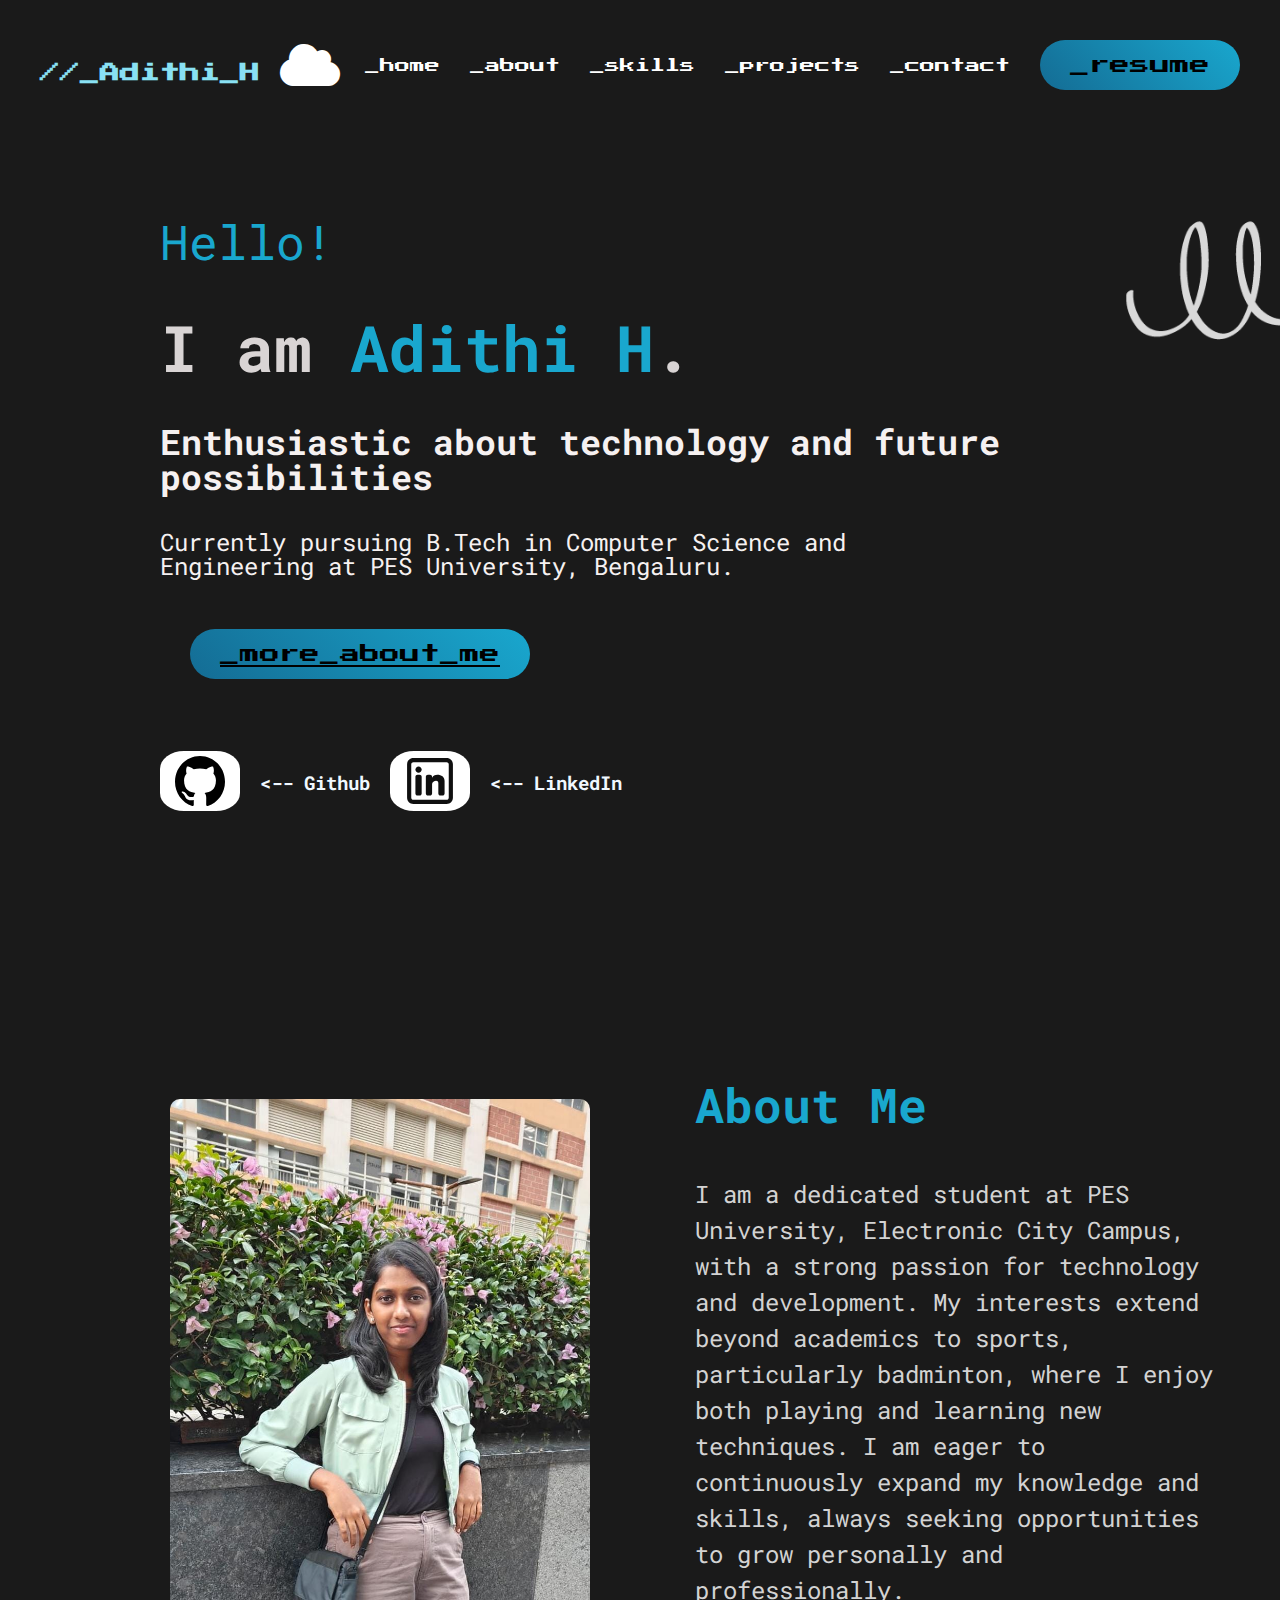
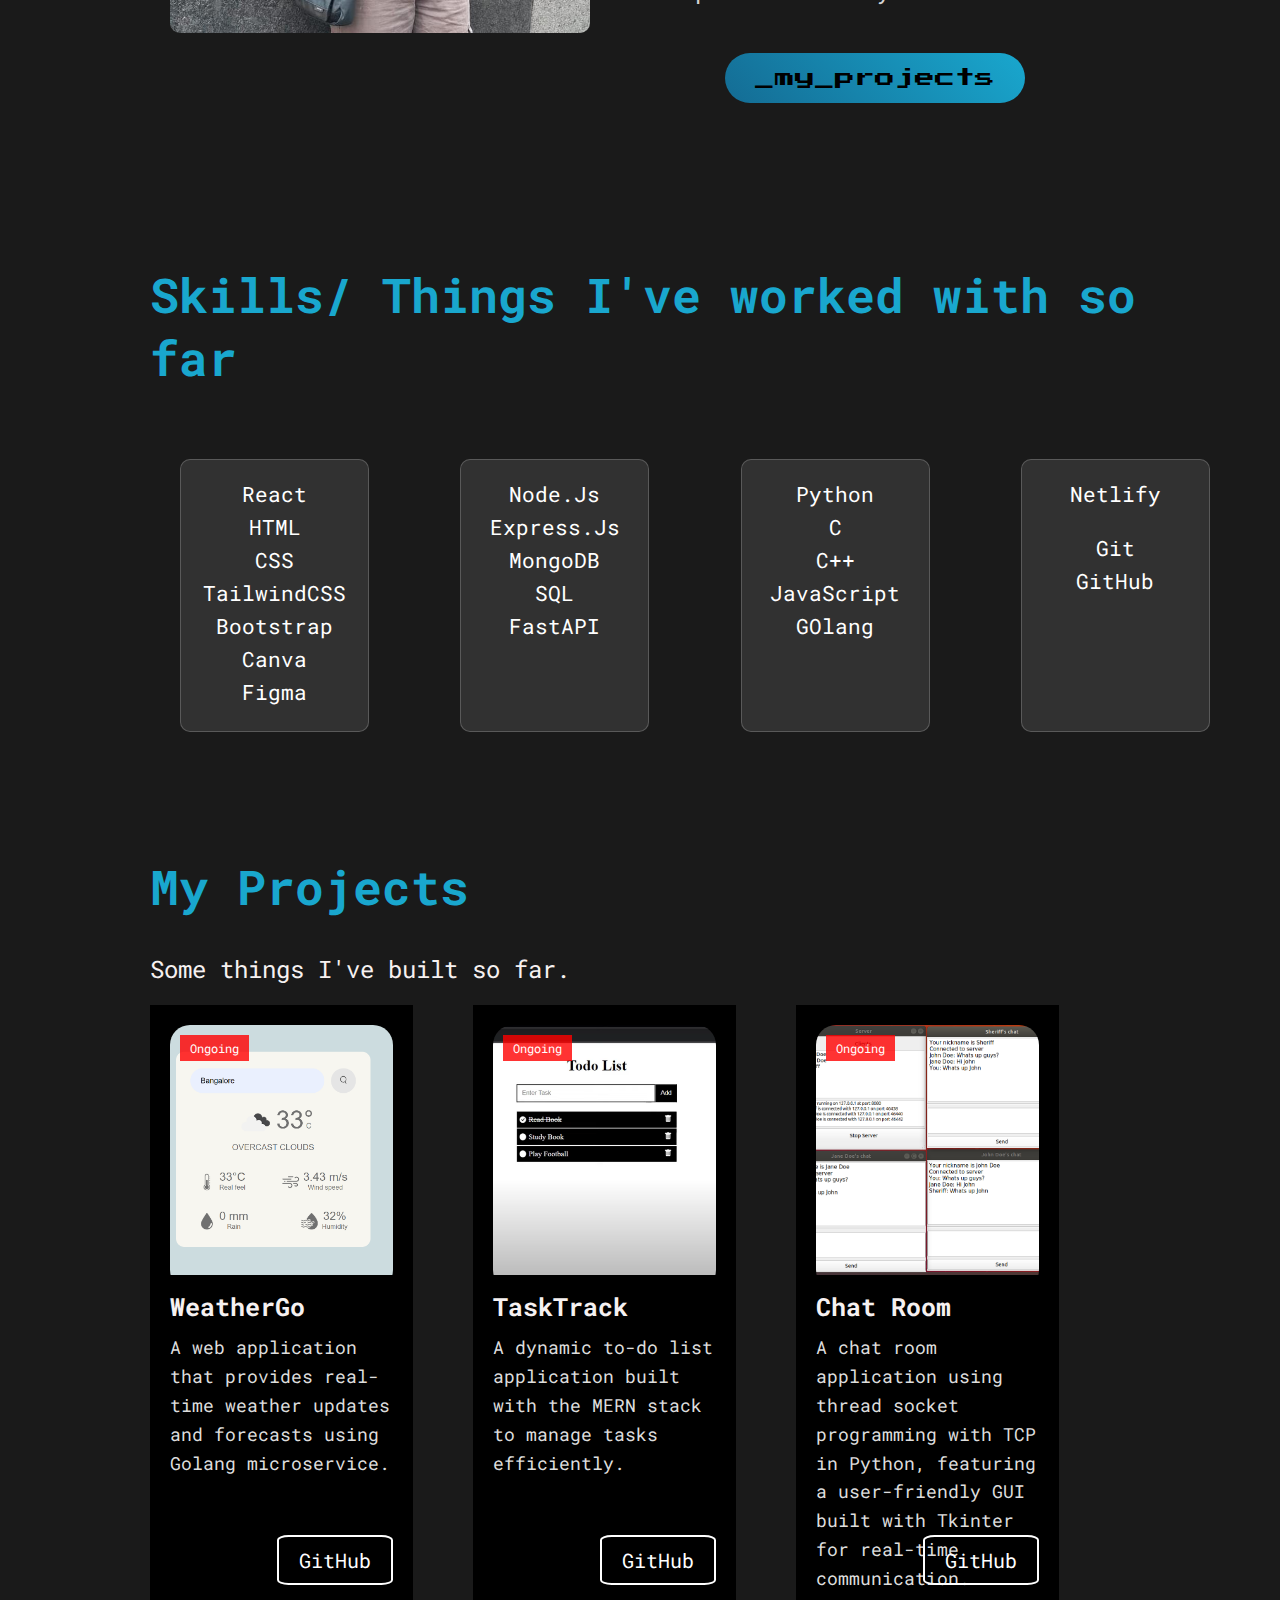
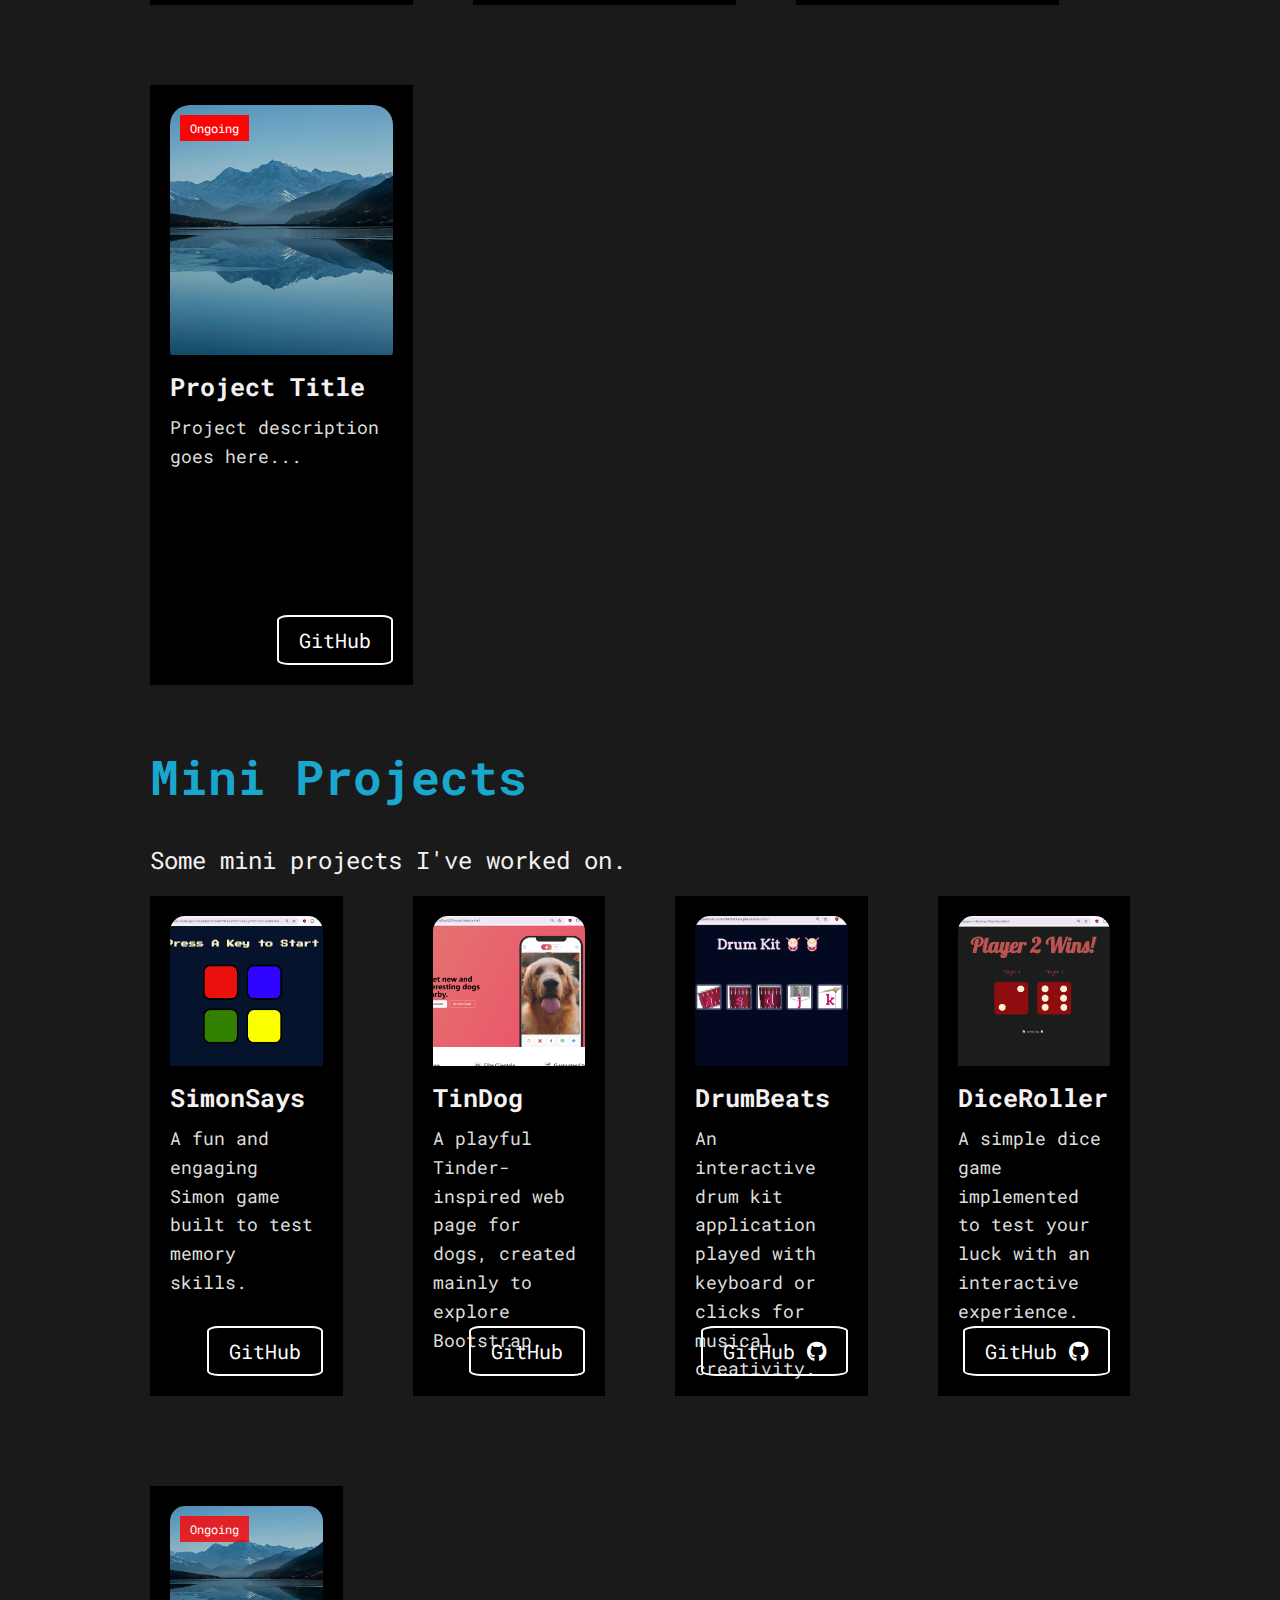
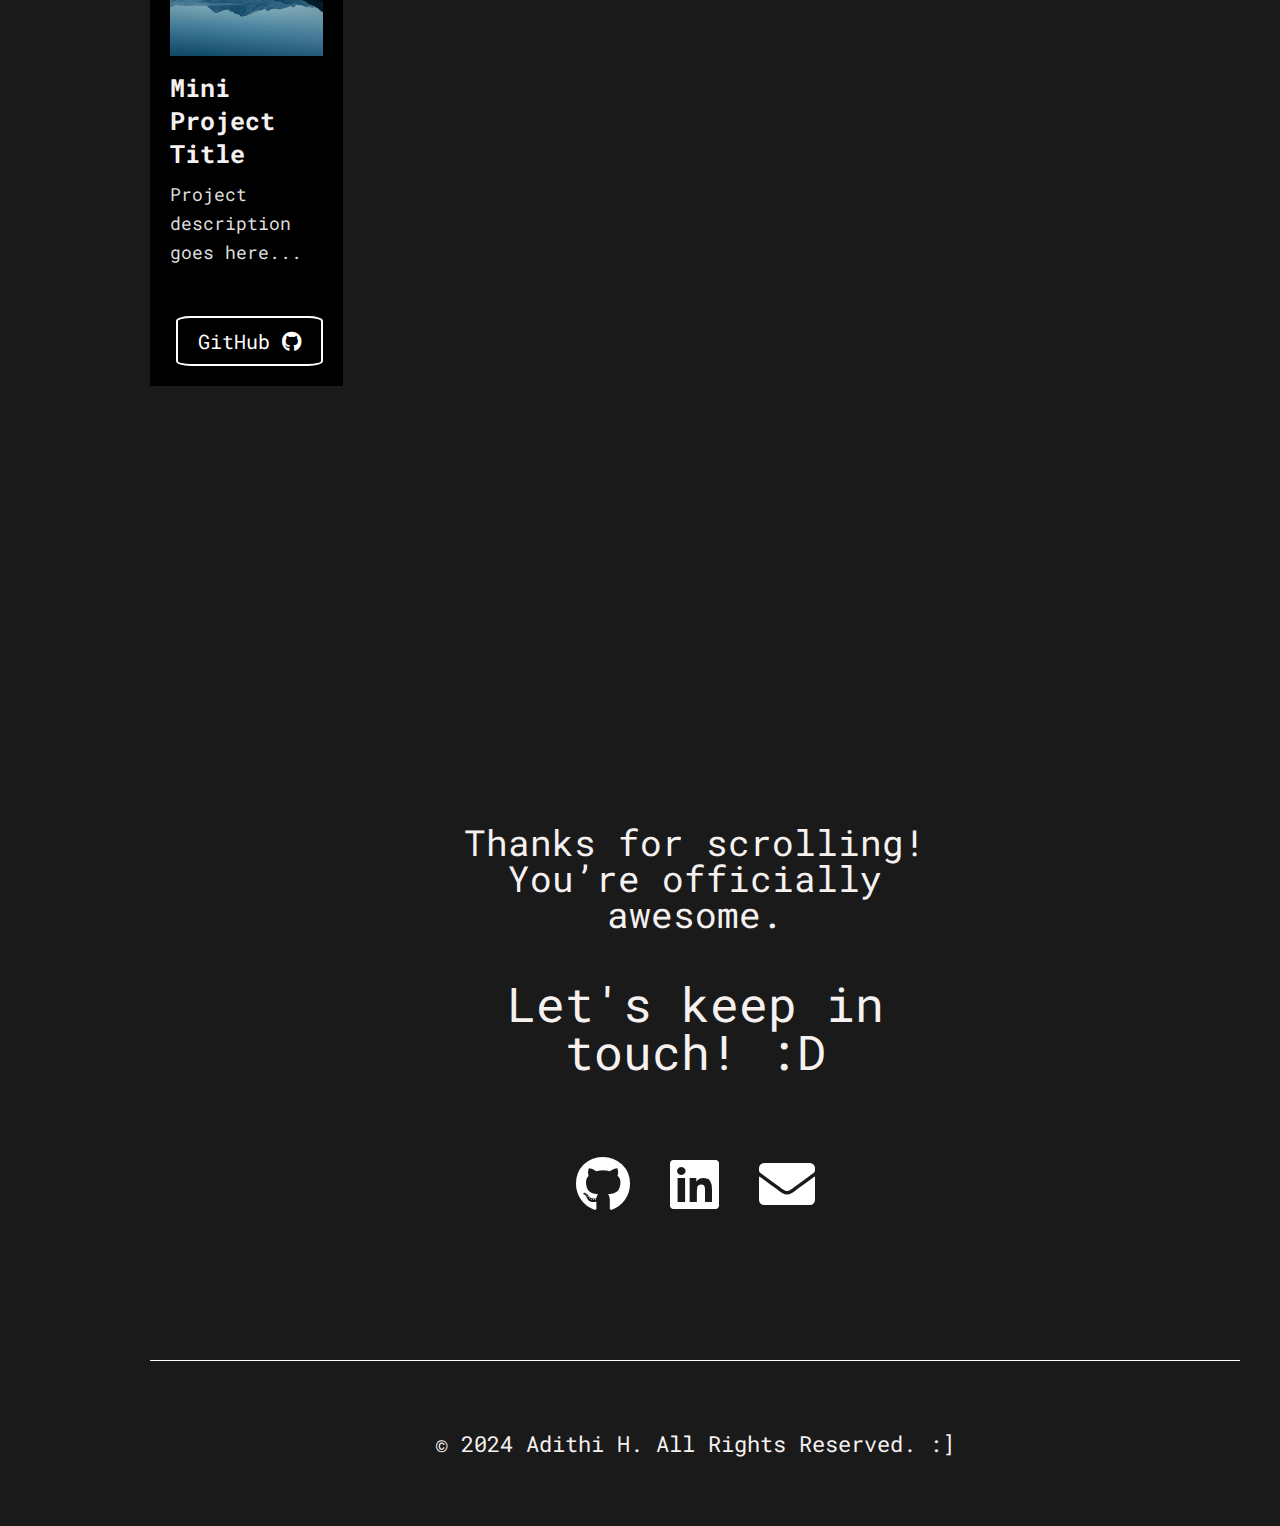
==== index.html @ 250d8e75 "photos and links updated" ====
<!DOCTYPE html>
<html lang="en">

<head>
    <meta charset="UTF-8">
    <meta name="viewport" content="width=device-width, initial-scale=1.0">
    <title>Adithi H</title>
    <link rel="preconnect" href="https://fonts.googleapis.com">
    <link rel="preconnect" href="https://fonts.gstatic.com" crossorigin>
    <link href="https://fonts.googleapis.com/css2?family=Roboto+Mono&display=swap" rel="stylesheet">
    <link rel="stylesheet" href="styles.css">
    <link rel="stylesheet" href="https://cdnjs.cloudflare.com/ajax/libs/font-awesome/4.7.0/css/font-awesome.min.css">
    <link rel="preconnect" href="https://fonts.googleapis.com">
    <link rel="preconnect" href="https://fonts.gstatic.com" crossorigin>
    <link href="https://fonts.googleapis.com/css2?family=Press+Start+2P&display=swap" rel="stylesheet">
</head>

<body>


    <header>
        <nav class="navbar">
            <div class="logo">//_Adithi_H <i class="fa fa-cloud" style="font-size:48px;color:rgb(255, 255, 255)"></i>
            </div>

            <ul>
                <li><a href="#home">_home</a></li>
                <li><a href="#about">_about</a></li>
                <li><a href="#skills">_skills</a></li>
                <li><a href="#projects">_projects</a></li>
                <li><a href="#contact">_contact</a></li>
            </ul>
            <button class="button">_resume</button>
        </nav>
    </header>
    <main>

        <section id="home">
            <span class="salutation">Hello!</span>
            <h1>I am <span class="name-highlight">Adithi H</span>.</h1>
            <p class="declaration">Enthusiastic about technology and future <br> possibilities</p>
            <p> Currently pursuing B.Tech in Computer Science and <br> Engineering at PES University, Bengaluru.</p>
            <br>
            <br>

            <div>
                <a href="#about" class="button"> _more_about_me</a>
            </div>
            <br>
            <br>
            <br>

            <div class="socials">
                <a href="https://github.com/a-cozzzy" target="_blank" class="social github">
                    <img src="img/github.svg" alt="GitHub Icon">
                </a>
                <h3><-- Github </h3>
                        <a href="https://www.linkedin.com/in/adithi-h-03841a30a/" target="_blank" class="social linkedin">
                            <img src="img/linkedin.svg" alt="LinkedIn Icon">
                        </a>
                        <h3><-- LinkedIn</h3>
            </div>
        </section>

        <section id="about">
            <div class="about">
                <div class="about-image">
                    <img src="/img/pf.jpg" alt="Your Image">
                </div>
                <div class="about-text">
                    <h2 class="salutation">About Me</h2>
                    <p>
                        I am a dedicated student at PES University, Electronic City Campus, with a strong passion for
                        technology and development. My interests extend beyond academics to sports, particularly
                        badminton, where I enjoy both playing and learning new techniques. I am eager to continuously
                        expand my knowledge and skills, always seeking opportunities to grow personally and
                        professionally.


                    </p>
                    <br>
                    <a href="#projects"><button class="button" src="#projects">_my_projects</button></a>
                </div>
            </div>
        </section>

        <section id="skills" class="skills">
            <h2 class="salutation">Skills/ Things I've worked with so far</h2>
            <div class="skill-section">
                <div class="skill-card">
                    <h3>Frontend & Design</h3>
                    <ul>
                        <li>React</li>
                        <li>HTML</li>
                        <li>CSS</li>
                        <li>TailwindCSS</li>
                        <li>Bootstrap</li>
                        <!-- <li>Adobe XD</li> -->
                        <li>Canva</li>
                        <li>Figma</li>
                    </ul>
                </div>
                <div class="skill-card">
                    <h3>Backend & Databases</h3>
                    <ul>
                        <li>Node.Js</li>
                        <li>Express.Js</li>
                        <li>MongoDB</li>
                        <!-- <li>Django</li> -->
                        <li>SQL</li>
                        <!-- <li>Google Firebase</li> -->
                        <li>FastAPI</li>
                        <!-- <li>AWS Services</li> -->
                    </ul>
                </div>
                <div class="skill-card">
                    <h3>Languages</h3>
                    <ul>
                        <li>Python</li>
                        <li>C</li>
                        <li>C++</li>
                        <li>JavaScript</li>
                        <li>GOlang</li>

                        <!-- <li>Dart</li> -->
                    </ul>
                </div>
                <div class="skill-card">
                    <h3>Deployment & Version Control</h3>
                    <ul>
                        <!-- <li>Docker</li>
                        <li>Heroku</li> -->
                        <li>Netlify</li>
                        <br>
                        <li>Git</li>
                        <li>GitHub</li>
                    </ul>
                </div>
            </div>
        </section>



        <br>
        <br>
        <br>





        <section id="projects">
            <div class="projects"></div>
            <h2 class="salutation">My Projects</h2>
            <p>Some things I've built so far.</p>
            <div class="projects-container">
                <!-- Repeat this block for each project -->

                <div class="project-card ongoing">
                    <div class="project-content">
                        <div class="project-image">
                            <img src="/img/goweather.png" alt="Project Image">
                        </div>
                        <div class="project-details">
                            <h3>WeatherGo</h3>
                            <p>A web application that provides real-time weather updates and forecasts using Golang
                                microservice.</p>
                            <a href="https://github.com/a-cozzzy/Weather-GO-microservice" target="_blank"
                                class="button1">GitHub</a>
                        </div>
                    </div>
                </div>


                <div class="project-card ongoing">
                    <div class="project-content">
                        <div class="project-image">
                            <img src="/img/todo.png" alt="Project Image">
                        </div>
                        <div class="project-details">
                            <h3>TaskTrack</h3>
                            <p>A dynamic to-do list application built with the MERN stack to manage tasks efficiently.
                            </p>
                            <a href="https://github.com/a-cozzzy/to-do-list-mern" target="_blank"
                                class="button1">GitHub</a>
                        </div>
                    </div>
                </div>

                <div class="project-card ongoing">
                    <div class="project-content">
                        <div class="project-image">
                            <img src="/img/socket_prog.png" alt="Project Image">
                        </div>
                        <div class="project-details">
                            <h3>Chat Room</h3>
                            <p>A chat room application using thread socket programming with TCP in Python, featuring a
                                user-friendly GUI built with Tkinter for real-time communication.
                            </p>
                            <a href="https://github.com/a-cozzzy/RealTimeChatApplication-Python_SocketProgramming" target="_blank"
                                class="button1">GitHub</a>
                        </div>
                    </div>
                </div>


                <div class="project-card ongoing">
                    <div class="project-content">
                        <div class="project-image">
                            <img src="/img/sample.jpg" alt="Project Image">
                            <div class="project-status">Ongoing</div>
                            <!-- This should only be added if the project is ongoing -->
                        </div>
                        <div class="project-details">
                            <h3>Project Title</h3>
                            <p>Project description goes here...</p>
                            <a href="https://github.com/yourusername/yourproject" target="_blank"
                                class="button1">GitHub</a>
                        </div>
                    </div>

                </div>
            </div>
        </section>

        <!--mini projects-->

        <section id="mini-projects">
            <h2 class="salutation">Mini Projects</h2>
            <p>Some mini projects I've worked on.</p>
            <div class="mini-projects-container">
                
                
                <div class="mini-project-card">
                    <div class="project-content">
                        <div class="project-image">
                            <img src="/img/simon.png" alt="Project Image">
                        </div>
                        <div class="project-details">
                            <h3>SimonSays</h3>
                            <p>A fun and engaging Simon game built to test memory skills.</p>
                            <a href="https://github.com/a-cozzzy/web-dev-mini-projects/tree/main/Simon%20Game" target="_blank"
                                class="button1">GitHub</a>
                        </div>
                    </div>
                </div>


                <div class="mini-project-card">
                    <div class="project-content">
                        <div class="project-image">
                            <img src="/img/tindogy.png" alt="Project Image">
                        </div>
                        <div class="project-details">
                            <h3>TinDog</h3>
                            <p>A playful Tinder-inspired web page for dogs, created mainly to explore Bootstrap.</p>
                            <a href="https://github.com/a-cozzzy/web-dev-mini-projects/tree/main/TinDog" target="_blank"
                                class="button1">GitHub</a>
                        </div>
                    </div>
                </div>

                
                <div class="mini-project-card">
                    <div class="project-content">
                        <div class="project-image">
                            <img src="/img/drumkit.png" alt="Project Image">
                        </div>
                        <div class="project-details">
                            <h3>DrumBeats</h3>
                            <p>An interactive drum kit application played with keyboard or clicks for musical creativity.</p>
                            <a href="https://github.com/a-cozzzy/web-dev-mini-projects/tree/main/Drum%20Kit" target="_blank"
                                class="button1">GitHub <i class="fab fa-github"></i></a>
                        </div>
                    </div>
                </div>


                <div class="mini-project-card">
                    <div class="project-content">
                        <div class="project-image">
                            <img src="/img/dice.png" alt="Project Image">
                        </div>
                        <div class="project-details">
                            <h3>DiceRoller</h3>
                            <p>A simple dice game implemented to test your luck with an interactive experience.</p>
                            <a href="https://github.com/a-cozzzy/web-dev-mini-projects/tree/main/Dicee%20Challenge" target="_blank"
                                class="button1">GitHub <i class="fab fa-github"></i></a>
                        </div>
                    </div>
                </div>


                <div class="mini-project-card">
                    <div class="project-content">
                        <div class="project-image">
                            <img src="/img/sample.jpg" alt="Project Image">
                            <div class="project-status">Ongoing</div>
                            <!-- This should only be added if the project is ongoing -->
                        </div>
                        <div class="project-details">
                            <h3>Mini Project Title</h3>
                            <p>Project description goes here...</p>
                            <a href="https://github.com/yourusername/yourminiproject" target="_blank"
                                class="button1">GitHub <i class="fab fa-github"></i></a>
                        </div>
                    </div>
                </div>
                


            </div>
        </section>

        <br>
        <br>

        <footer id="contact" class="contact">
            <div class="footer-message">
                <p>Thanks for scrolling! You’re officially awesome.</p>
                <p class="abc">Let's keep in touch! :D </p>
            </div>
            <div class="footer-icons">
                <a href="https://github.com/a-cozzzy" target="_blank">
                    <i class="fab fa-github"></i> <!-- GitHub Icon -->
                </a>
                <a href="https://www.linkedin.com/in/adithi-h-03841a30a/" target="_blank">
                    <i class="fab fa-linkedin"></i> <!-- LinkedIn Icon -->
                </a>
                <a href="mailto:adithih03@gmail.com">
                    <i class="fas fa-envelope"></i> <!-- Email Icon -->
                </a>
            </div>
        </footer>
        <div class="copyright-section">
            <p>&copy; 2024 Adithi H. All Rights Reserved. :]</p>
        </div>

        <!-- Add Font Awesome for icons -->
        <link rel="stylesheet" href="https://cdnjs.cloudflare.com/ajax/libs/font-awesome/5.15.4/css/all.min.css">





    </main>




    <script type="text/javascript" src="scripts.js"></script>
</body>

</html>
---- styles.css ----
/* General Styles */
body {
    /* font-family: "Press Start 2P", system-ui;
    font-weight: 200;
    font-style: normal; */
    background-color: #1a1a1a; /* Black background */
    color: #fff; /* White text color for contrast */
    margin: 0;
}

html, body {
    scroll-behavior: smooth;
}

h1, h2 {
    color: #d9d4d4;
}

.navbar {
    font-family: "Press Start 2P", system-ui;
    
    font-weight: 0;
    font-style: normal;
    display: flex;
    justify-content: space-between;
    align-items: center;
    background-color: background-color: #4686a0;;
    padding: 40px;
}

.logo {
    color: rgb(137, 225, 243);
    font-size: 20px;
    font-weight: bold;
}

.navbar ul {
    list-style: none;
    margin: 0;
    padding: 0;
    display: flex;
    gap: 30px;
    justify-content: flex-end;
    flex-grow: 1;
}

.navbar ul li {
    display: inline;
}

.navbar ul li a {
    color: white;
    text-decoration: none;
    font-size: 15px;
}

.button {
    font-family: "Press Start 2P", system-ui;
    font-weight: 200;
    font-style: normal;
    background: linear-gradient(45deg, #146C94, #19A7CE);
    color: black;
    border: none;
    padding: 15px 30px;
    font-size: 20px;
    cursor: pointer;
    border-radius: 30px;
    transition: all 0.3s ease;
    margin-left: 30px;
}

.button:hover {
    background: transparent;
    color: white;
    border: 2px solid white;
}

main {
    font-family: "Roboto Mono", monospace;
  font-optical-sizing: auto;
  font-weight: 400;
  font-style: normal;
    background-color: #1a1a1a;
    display: flex;
    justify-content: left;
    align-items: left;
    flex-direction: column;
    padding: 40px;
    padding-top: 80px;
    padding-left: 150px;
    background-image: url('/img/arrow1.png');
    background-repeat: no-repeat;
    background-size:45cm; /* Adjusts the size of the image to cover the entire section */
    background-position: top; /* Centers the image */
     height: 20vh; /* Sets the height of the section to the full viewport height */

}
#header {
    padding: 9em 0 9em 0 ;
    background-color: #4686a0;
    color: rgba(255, 255, 255, 0.75);
    background-attachment: fixed,							fixed,							fixed;
    background-image: url("images/overlay2.png"), url("images/overlay3.svg"), linear-gradient(45deg, #515151 5%, #5698aa 30%, #055972);
    background-position: top left,						center center,					center center;
    background-size: auto,							cover,							cover;
    overflow: hidden;
    position: relative;
    text-align: center;
}

    #header a {
        border-bottom-color: rgba(255, 255, 255, 0.5);
    }

        #header a:hover {
            color: #ffffff;
        }

    #header h1, #header h2, #header h3, #header h4, #header h5, #header h6, #header strong, #header b {
        color: #ffffff;
    }

    #header header p {
        color: #ffffff;
    }

    #header header.major:after {
        background: #ffffff;
    }

    #header input[type="submit"],
    #header input[type="reset"],
    #header input[type="button"],
    #header button,
    #header .button {
        box-shadow: inset 0 0 0 1px #ffffff;
        color: #ffffff !important;
    }

        #header input[type="submit"]:hover,
        #header input[type="reset"]:hover,
        #header input[type="button"]:hover,
        #header button:hover,
        #header .button:hover {
            background-color: rgba(255, 255, 255, 0.125);
        }

        #header input[type="submit"]:active,
        #header input[type="reset"]:active,
        #header input[type="button"]:active,
        #header button:active,
        #header .button:active {
            background-color: rgba(255, 255, 255, 0.25);
        }

        #header input[type="submit"].primary,
        #header input[type="reset"].primary,
        #header input[type="button"].primary,
        #header button.primary,
        #header .button.primary {
            background-color: #ffffff;
            box-shadow: inset 0 0 0 1px #ffffff !important;
            color: #4686a0 !important;
        }

            #header input[type="submit"].primary:hover,
            #header input[type="reset"].primary:hover,
            #header input[type="button"].primary:hover,
            #header button.primary:hover,
            #header .button.primary:hover {
                background-color: rgba(255, 255, 255, 0.125) !important;
                color: #ffffff !important;
            }

            #header input[type="submit"].primary:active,
            #header input[type="reset"].primary:active,
            #header input[type="button"].primary:active,
            #header button.primary:active,
            #header .button.primary:active {
                background-color: rgba(255, 255, 255, 0.25) !important;
            }

    #header ul.major-icons li .icon {
        border-color: #ffffff;
    }

    #header .icon.major {
        color: #ffffff;
    }

    #header h1 {
        margin: 0;
    }

    #header p {
        margin: 1em 0 0 0;
    }

    #header .actions {
        -moz-justify-content: center;
        -webkit-justify-content: center;
        -ms-justify-content: center;
        justify-content: center;
        margin-top: 2.5em;
        margin-left: 0;
        position: relative;
    }

        #header .actions li:first-child {
            padding-left: 0;
        }

        #header .actions:after {
            background: #ffffff;
            content: '';
            height: 100vh;
            left: 50%;
            position: absolute;
            top: 100%;
            width: 1px;
        }

    #header .inner {
        -moz-transition: -moz-transform 1.5s ease, opacity 2s ease;
        -webkit-transition: -webkit-transform 1.5s ease, opacity 2s ease;
        -ms-transition: -ms-transform 1.5s ease, opacity 2s ease;
        transition: transform 1.5s ease, opacity 2s ease;
        -moz-transition-delay: 0.25s;
        -webkit-transition-delay: 0.25s;
        -ms-transition-delay: 0.25s;
        transition-delay: 0.25s;
        -moz-transform: scale(1);
        -webkit-transform: scale(1);
        -ms-transform: scale(1);
        transform: scale(1);
        opacity: 1;
        position: relative;
        z-index: 1;
    }

        #header .inner .actions {
            -moz-transition: -moz-transform 1.25s ease;
            -webkit-transition: -webkit-transform 1.25s ease;
            -ms-transition: -ms-transform 1.25s ease;
            transition: transform 1.25s ease;
            -moz-transition-delay: 1s;
            -webkit-transition-delay: 1s;
            -ms-transition-delay: 1s;
            transition-delay: 1s;
            -moz-transform: translateY(0);
            -webkit-transform: translateY(0);
            -ms-transform: translateY(0);
            transform: translateY(0);
            opacity: 1;
        }

    #header:after {
        -moz-transition: opacity 1s ease;
        -webkit-transition: opacity 1s ease;
        -ms-transition: opacity 1s ease;
        transition: opacity 1s ease;
        background-image: linear-gradient(45deg, #4fa49a, #4361c2);
        content: '';
        height: 100%;
        left: 0;
        opacity: 0;
        position: absolute;
        top: 0;
        width: 100%;
    }


#home {
    max-width: 1000px;
    text-align: left;
    padding-left: 10px;
    padding-bottom: 150px;
   
}

.salutation {
    font-size: 3em;
    color: #19A7CE;
}

h1 {
    font-size: 4em;
    margin: 0.5em 0;
}

.name-highlight {
    color: #19A7CE;
}

.declaration {
    font-size: 2.2em;
    font-weight: bold;
    color: #F6F1F1;
}

p {
    font-size: 1.5em;
    line-height: 1;
    color: #F6F1F1;
}



.socials {
    display: flex;
    gap: 20px;
    margin-top: 20px;
}

.social {
    display: block;
    width: 80px;
    height: 60px;
    border-radius: 30%;
    background-color: #ffffff;
    display: flex;
    align-items: center;
    justify-content: center;
    transition: all 0.3s ease;
}

.social img {
    width: 50px;
    height: 50px;
}

.social:hover {
    background-color: #555;
}

h3 {
    color: aliceblue;
}

/* About Section Styles */
.about {
    display: flex;
    justify-content: space-between;
    align-items: center;
    margin-top: 50px;
    padding: 20px;
    padding-bottom: 120px;
}

.about-image {
    max-width: 40%;
    margin-right: 20px;
}

.about-image img {
    width: 100%;
    border-radius: 10px;
}

.about-text {
    max-width: 50%;
    
}



.about-text p {
    
    font-size: 1.5em;
    line-height: 1.5;
    color: #D3D3D3;
}



/* Skills section */
#skills {
    font-family: "Roboto Mono", monospace;
  font-optical-sizing: auto;
  font-weight: 400;
  font-style: normal;
}

.skill-section {
    display: flex;
    flex-wrap: nowrap; /* Ensure items don't wrap to the next line */
    justify-content: space-between; /* Distribute space between cards */
    margin-top: 50px;
    padding: 20px;
}

.skill-card {
    background-color: rgba(255, 255, 255, 0.1); /* Transparent background */
    border: 1px solid rgba(255, 255, 255, 0.2); /* Slightly visible border */
    border-radius: 10px;
    padding: 20px;
    flex: 1 1 18%; /* Flex-grow, flex-shrink, and base width */
    max-width: 18%; /* Ensures a maximum width for each card */
    box-sizing: border-box; /* Include padding and border in the element's total width and height */
    margin: 0 10px; /* Ensure margin between cards for proper spacing */
    position: relative; /* Needed for absolute positioning of h3 */
    transition: all 0.3s ease; /* Smooth transition */
    overflow: hidden;
}

.skill-card:hover {
    background-color: rgba(255, 255, 255, 0.2); /* Slightly darker on hover */
}

.skill-card h3 {
    color: #5ba8f5; /* Highlight color for skill name */
    position: absolute;
    top: 50%; /* Center vertically */
    left: 50%; /* Center horizontally */
    transform: translate(-50%, -50%); /* Adjust position */
    transition: all 0.3s ease; /* Smooth transition */
    opacity: 0; /* Initially hidden */
    pointer-events: none; /* Ignore pointer events */
    text-align: center;
    width: 100%;
    font-size: 1.3em;
}

.skill-card ul {
    list-style: none;
    padding: 0;
    margin: 0;
    opacity: 1; /* Initially visible */
    transition: opacity 0.3s ease; /* Smooth transition */
}

.skill-card ul li {
    margin-bottom: 5px;
    font-size: 1.3em;
    text-align: center;
}

.skill-card:hover h3 {
    top: 30%; /* Move to top when hovered */
    opacity: 1; /* Show h3 on hover */
}

.skill-card:hover ul {
    opacity: 0; /* Hide ul on hover */
}




/* //Projects */

/* //Projects */
.project-card {
    position: relative;
    background: rgb(0, 0, 0); /* Black background */
    overflow: hidden;
    margin-bottom: 20px;
    transition: transform 0.5s ease, box-shadow 0.5s ease; /* Add transition for hover animation */
    display: flex;
    flex-direction: column; /* Arrange items in a column */
    height: 600px; /* Adjust height as needed */
    width: 300px;
}

.mini-project-card {
    position: relative;
    background: black; /* Black background */
    overflow: hidden;
    margin-bottom: 20px;
    transition: transform 0.5s ease, box-shadow 0.5s ease; /* Add transition for hover animation */
    display: flex;
    flex-direction: column; /* Arrange items in a column */
    height: 500px; /* Adjust height as needed */
    width: 400px;
}

.project-card:hover,
.mini-project-card:hover {
    transform: scale(1.1); /* Scale and rotate on hover */
    box-shadow: 0 8px 12px rgba(0, 0, 0, 0.2); /* Add a larger shadow on hover */
}

.project-image {
    width: 100%; /* Ensure full width */
    height: 250px; /* Adjusted height */
    overflow: hidden;
    margin: 0 auto; /* Center the image */
    border-radius: 20px ; /* Curved border for the image at the top */
    padding-bottom: 15px;
}

.mini-project-card .project-image {
    width: 100%; /* Ensure full width */
    height: 150px; /* Adjusted height */
    overflow: hidden;
    margin: 0 auto; /* Center the image */
    border-radius: 15px 15px 0 0; /* Curved border for the image at the top */
}

.project-image img {
    width: 100%;
    height: 100%;
    object-fit: cover;
}

.project-content {
    padding: 20px; /* Add padding for content */
    flex: 1; /* Allow content to take up remaining space */
    display: flex;
    flex-direction: column;
    justify-content: space-between;
}

.project-status {
    position: absolute;
    top: 30px;
    left: 30px;
    background-color: rgba(255, 0, 0, 0.8);
    color: #fff;
    padding: 5px 10px;
    font-size: 12px;
}

.project-details {
    flex: 1; /* Allow details to take up space */
}

.project-details h3 {
    font-size: 25px; /* Adjust font size */
    margin: 0; /* Remove margin */
    color: #F6F1F1; /* White text color */
}

.project-details p {
    font-size: 18px; /* Adjust font size */
    line-height: 1.6;
    color: #ddd; /* Light text color */
    margin: 10px 0; /* Adjust margin */
}

.project-details .button1 {
    display: inline-block;
    margin-top: 10px;
    position: absolute;
    bottom: 20px;
    right: 20px;
    padding: 10px 20px;
    font-size: 20px;
    background-color: transparent; /* Transparent background */
    color: #fff; /* White text color */
    border: 2px solid #fff; /* White border */
    text-decoration: none;
    transition: background-color 0.3s ease, color 0.3s ease; /* Smooth transition */
    border-radius: 10%;
}

.project-details .button1:hover {
    background-color: #fff; /* White background on hover */
    color: #000; /* Black text color on hover */
}

.projects-container {
    display: flex;
    flex-wrap: wrap;
    gap: 60px; /* Adjust gap between cards */
}

.projects-container .project-card {
    width: calc(33.3% - 100px); /* Adjust width of the cards for 3 cards per row */
}

.mini-projects-container {
    display: flex;
    flex-wrap: wrap;
    gap: 70px; /* Adjust gap between mini project cards */
}

.mini-projects-container .mini-project-card {
    width: calc(25% - 80px); /* Adjust width of the mini project cards for 4 cards per row */
}



/* Foooter
/* Footer Section */
footer {
    text-align: center;
    padding: 300px 300px 80px 300px;

   
    font-family: "Roboto Mono", monospace;
  font-optical-sizing: auto;
  font-weight: 400;
  font-style: normal;
    margin-top: 40px; /* Space before the footer */
}
footer .abc{
    font-size: 2em;
}

.footer-message {
    color: #fff;
    font-size: 1.5em;
    margin-bottom: 70px; /* Space between the message and icons */
}

.footer-icons {
    display: flex;
    justify-content: center;
    gap: 40px;
    margin-bottom: 30px; /* Space between icons and copyright */
}

.footer-icons a {
    color: rgb(255, 255, 255);
    text-decoration: none;
    font-size: 3.5em;
    transition: color 0.3s ease;
}


.footer-icons a:hover {
    color: #64d9fd;
}

.copyright-section {
    border-top: 1px solid white; /* Thin line on top */
    padding: 50px 10px; /* Space above the copyright text */
    color: #fff;
    font-size: 0.9em;
    text-align: center;
    margin-top: 30px; /* Space before the copyright section */
}
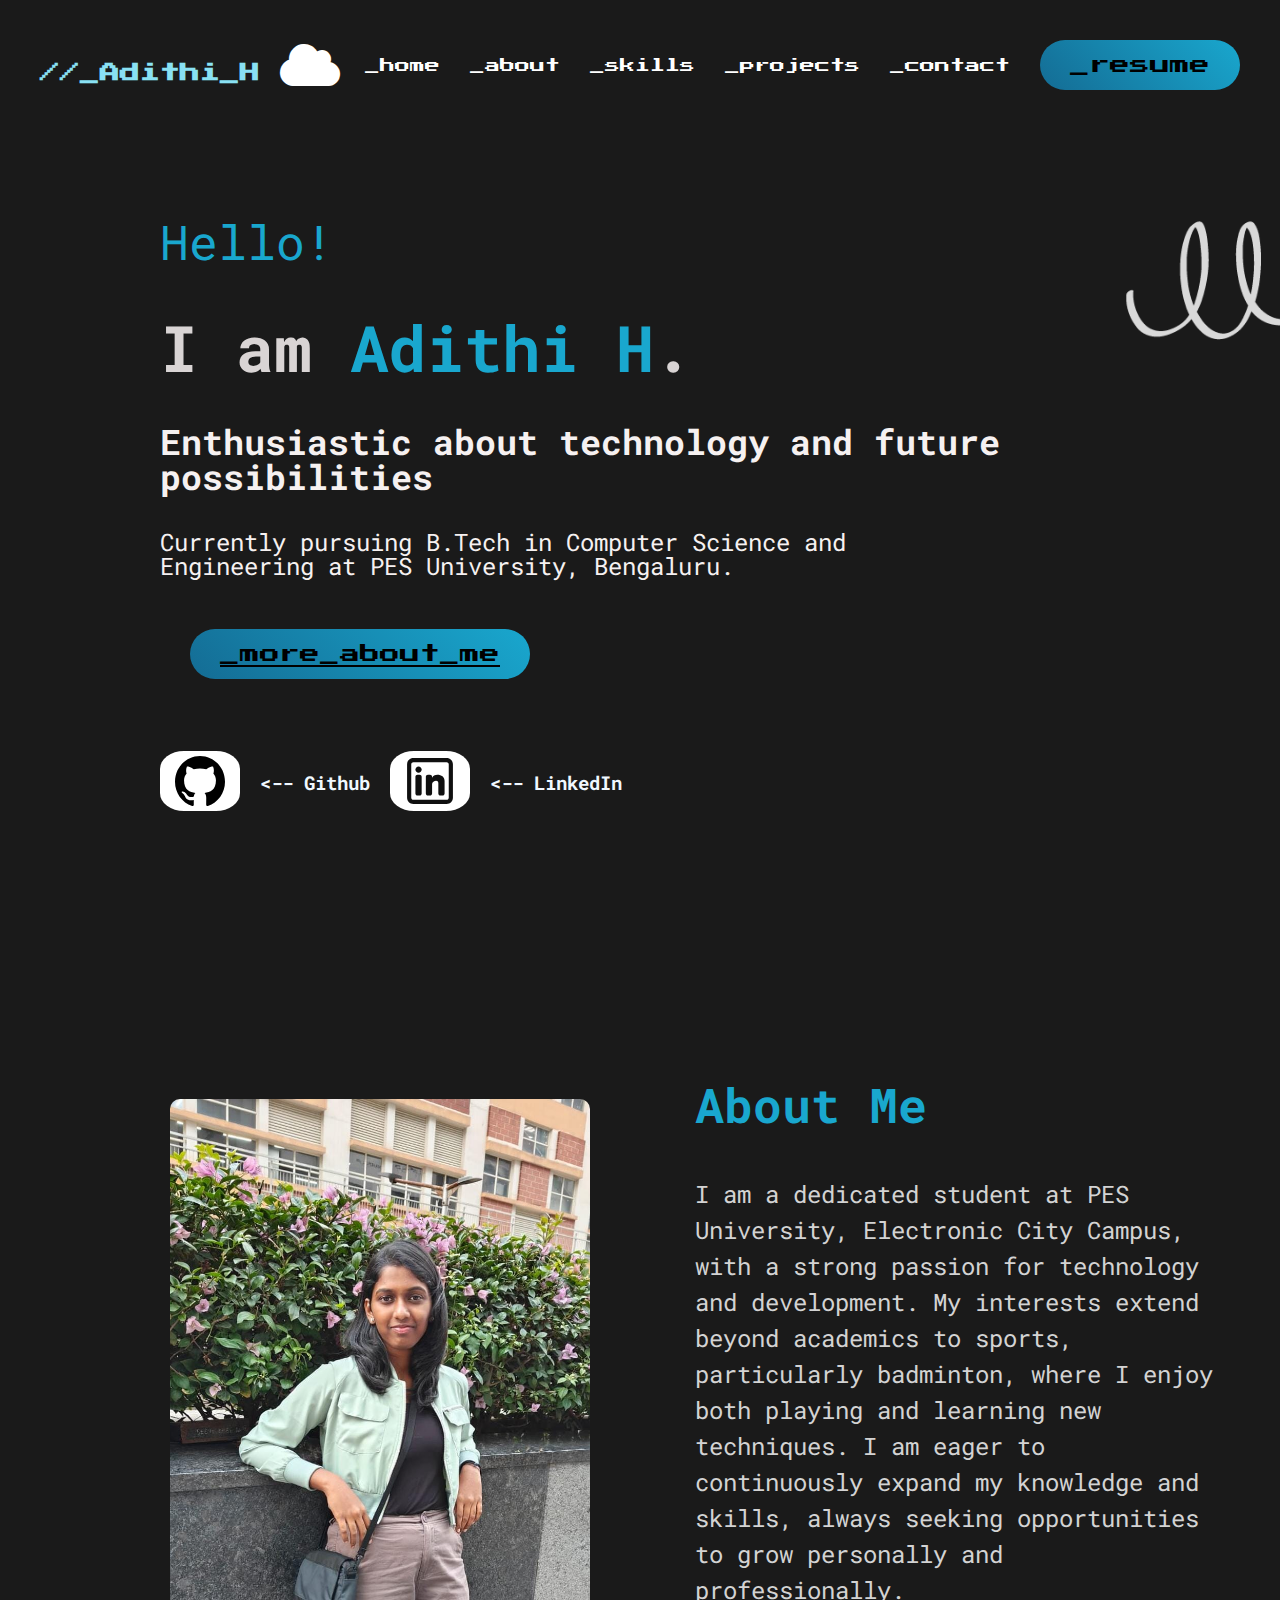
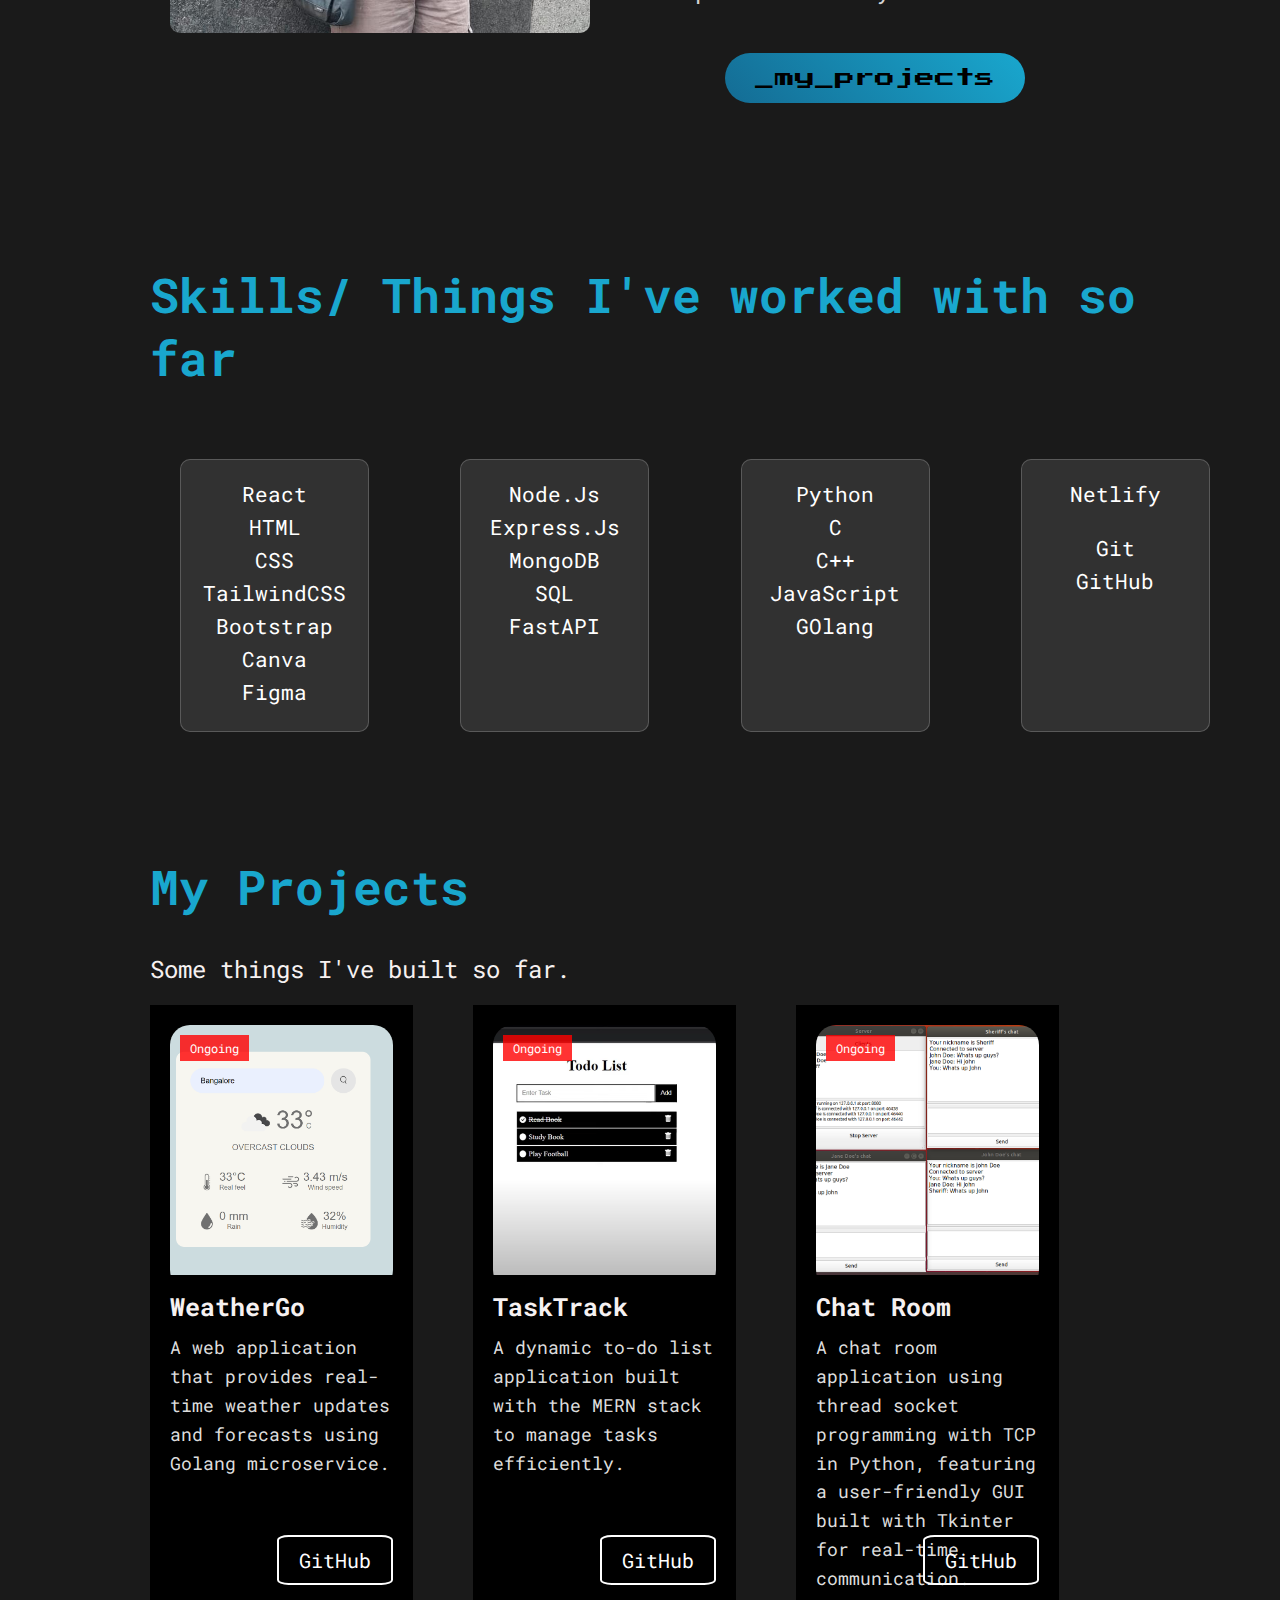
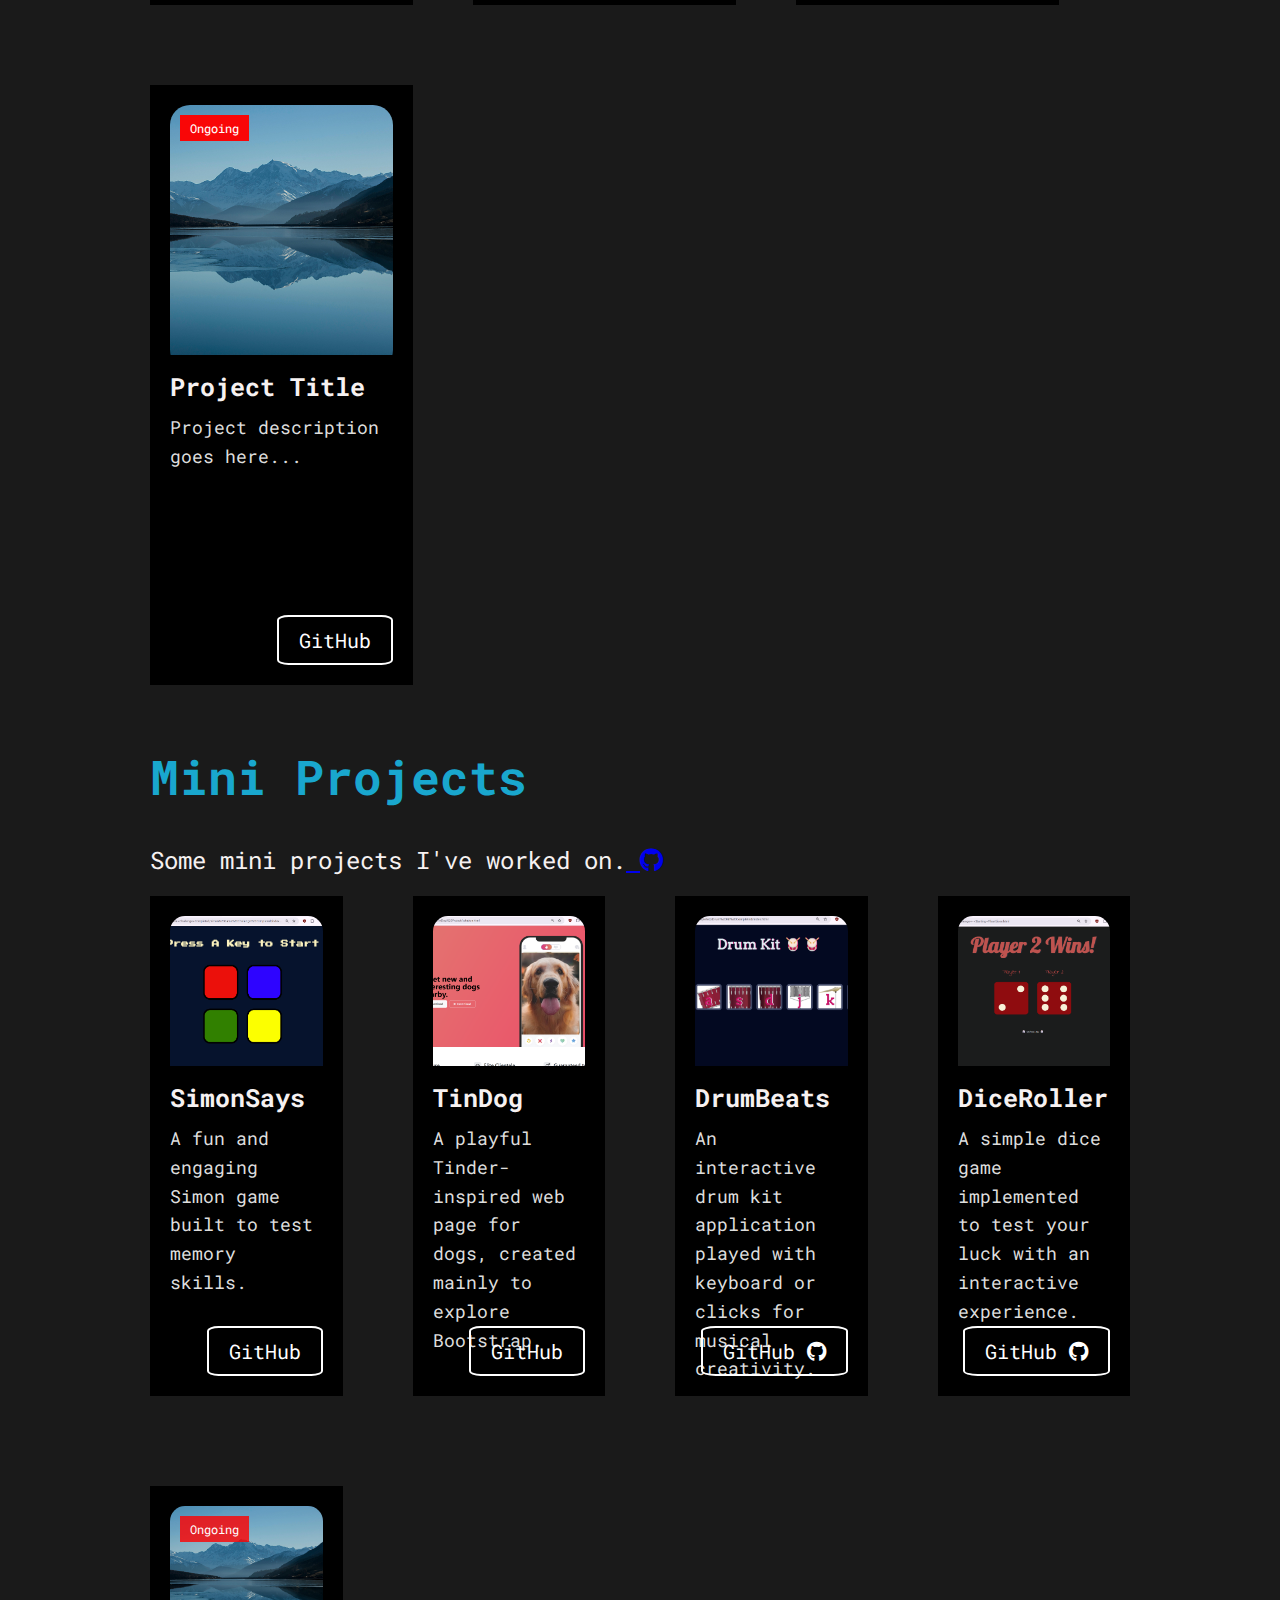
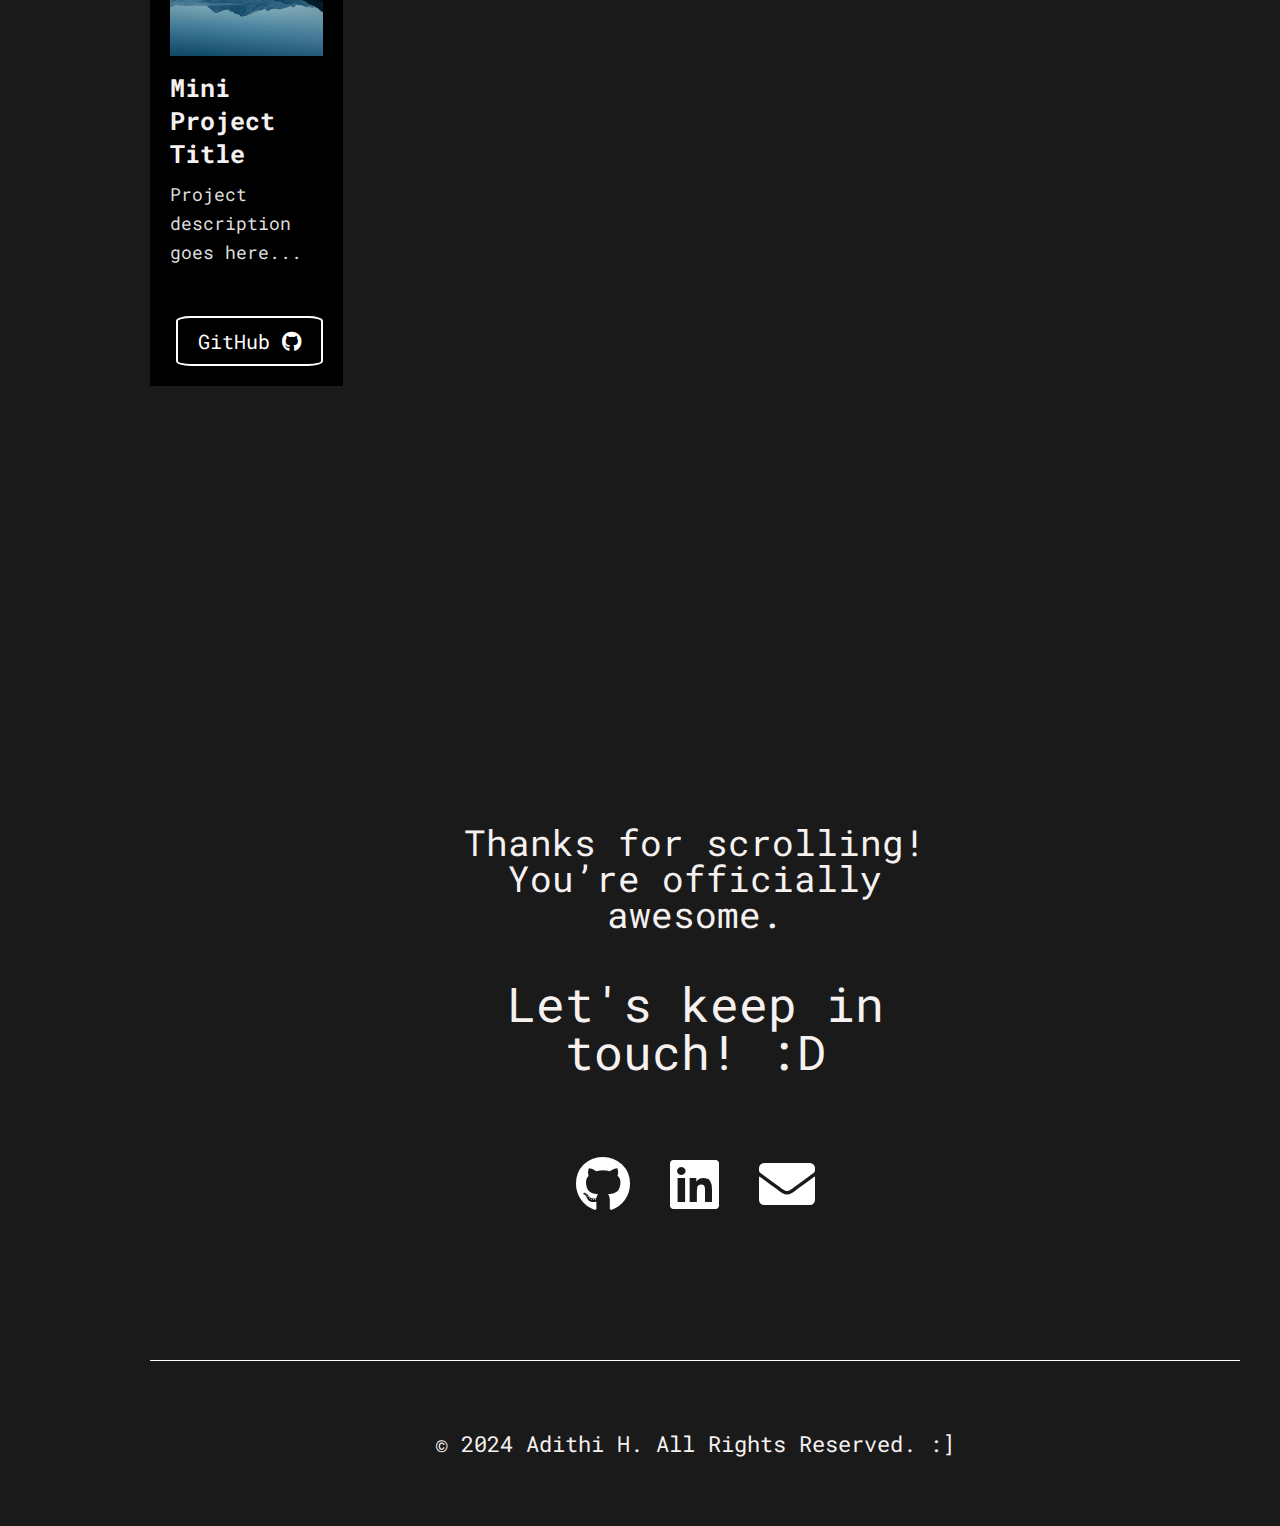
==== commit a5fd5eb4: "Update index.html" ====
--- a/index.html
+++ b/index.html
@@ -227,7 +227,9 @@
 
         <section id="mini-projects">
             <h2 class="salutation">Mini Projects</h2>
-            <p>Some mini projects I've worked on.</p>
+            <p>Some mini projects I've worked on.<a href="https://github.com/a-cozzzy/web-dev-mini-projects" target="_blank">
+                <i class="fab fa-github"></i>
+            </a></p>
             <div class="mini-projects-container">
                 
                 
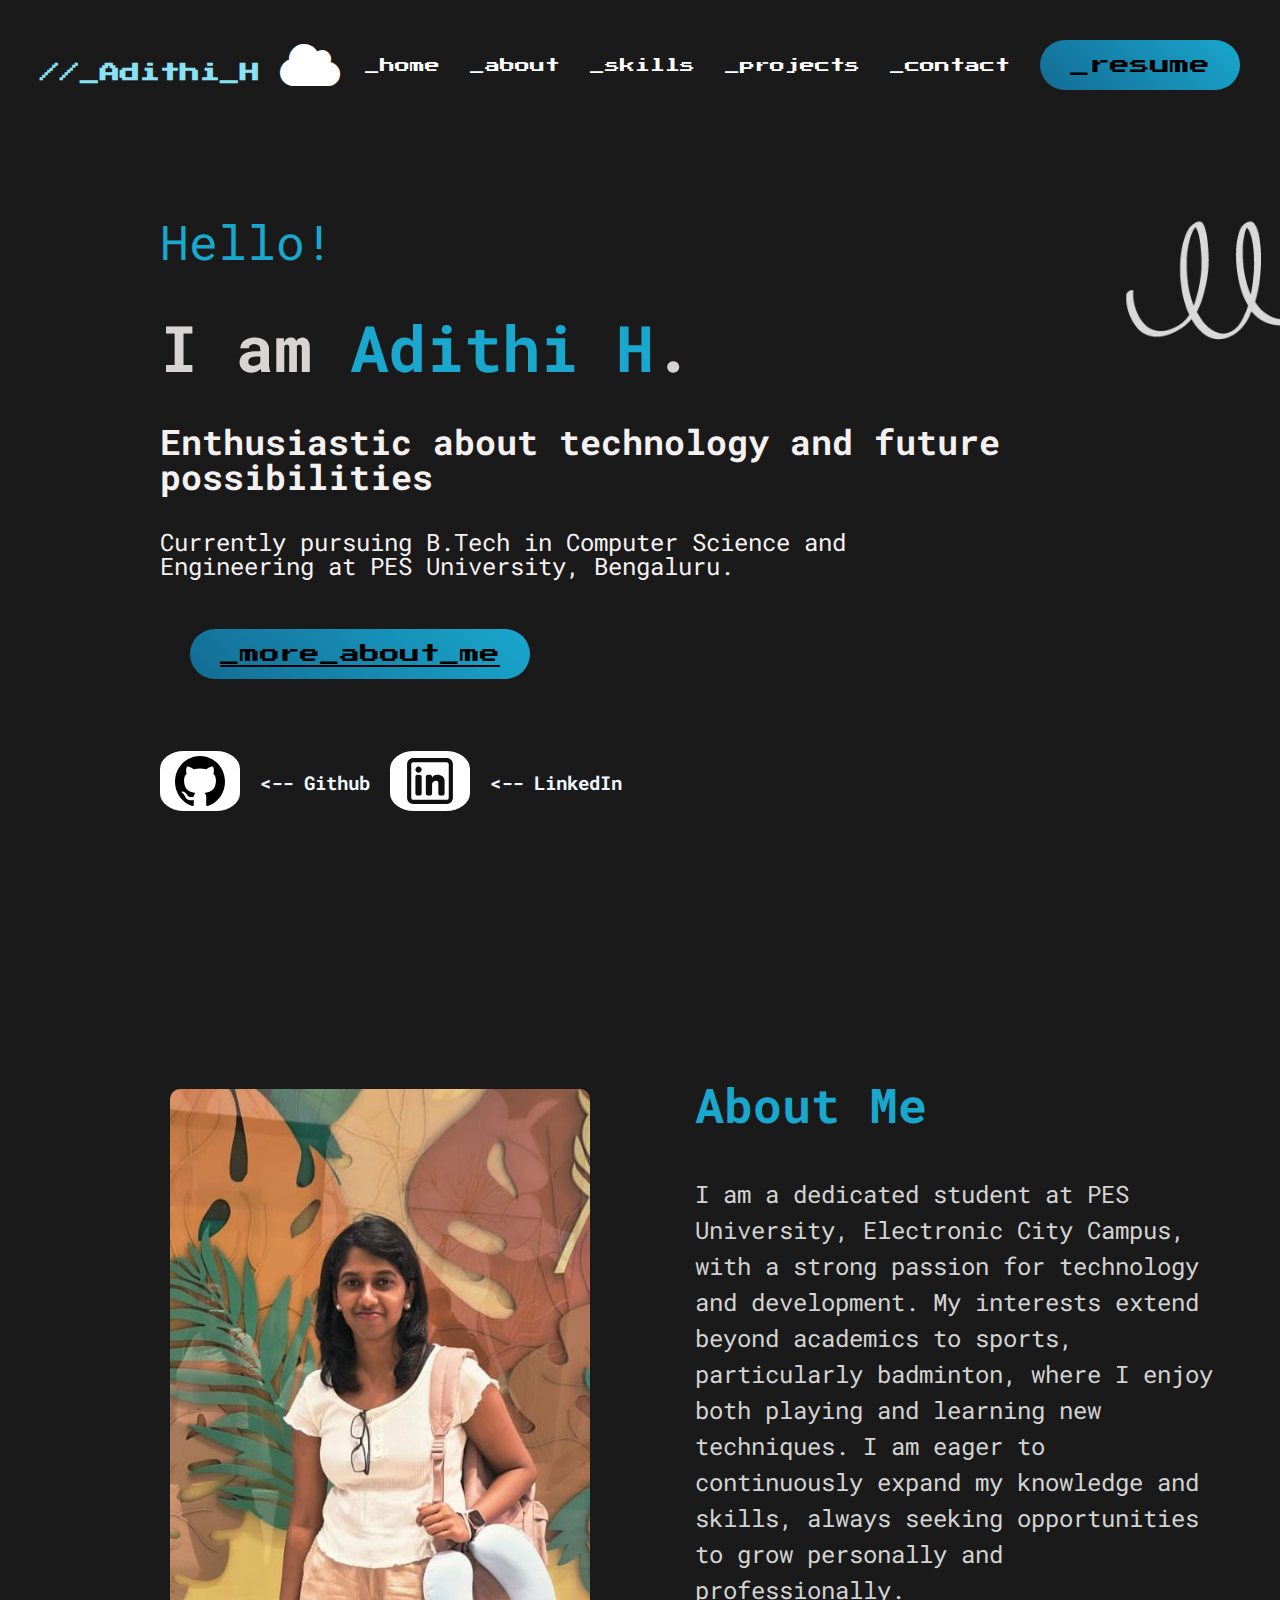
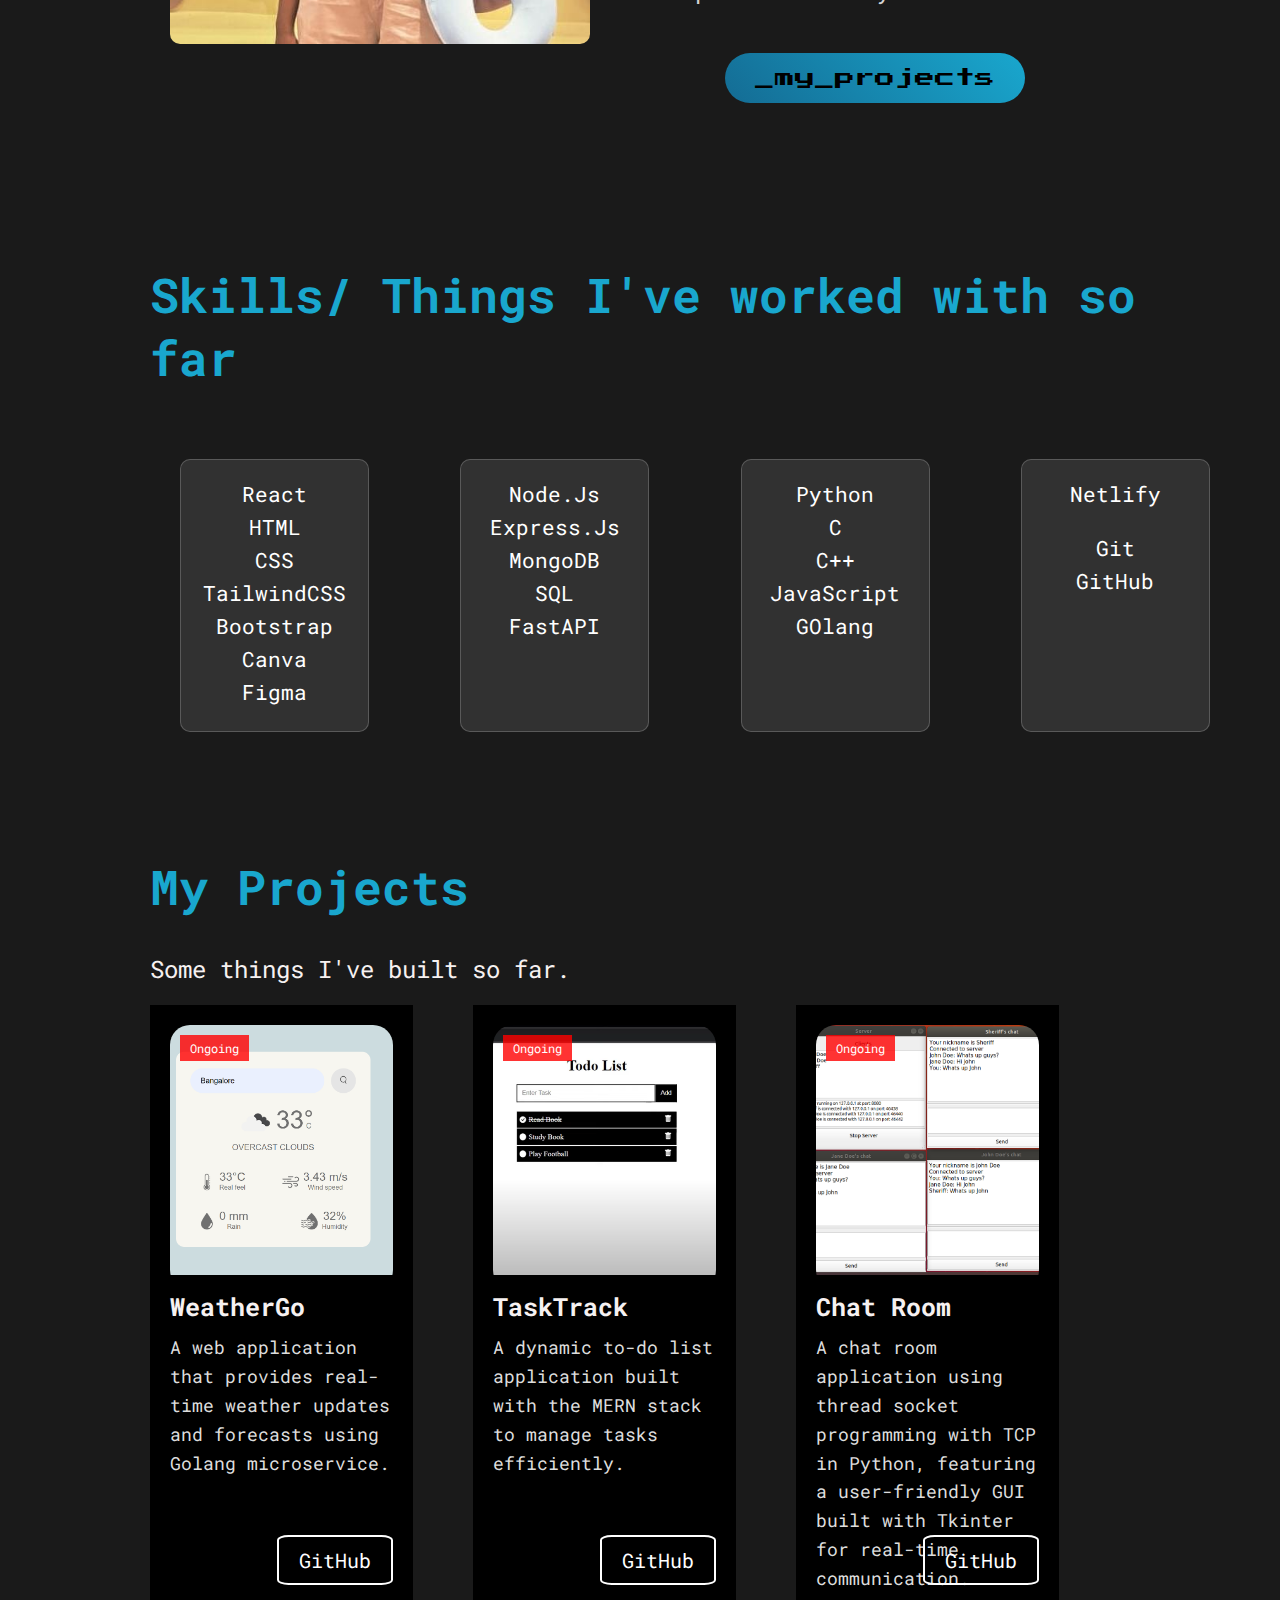
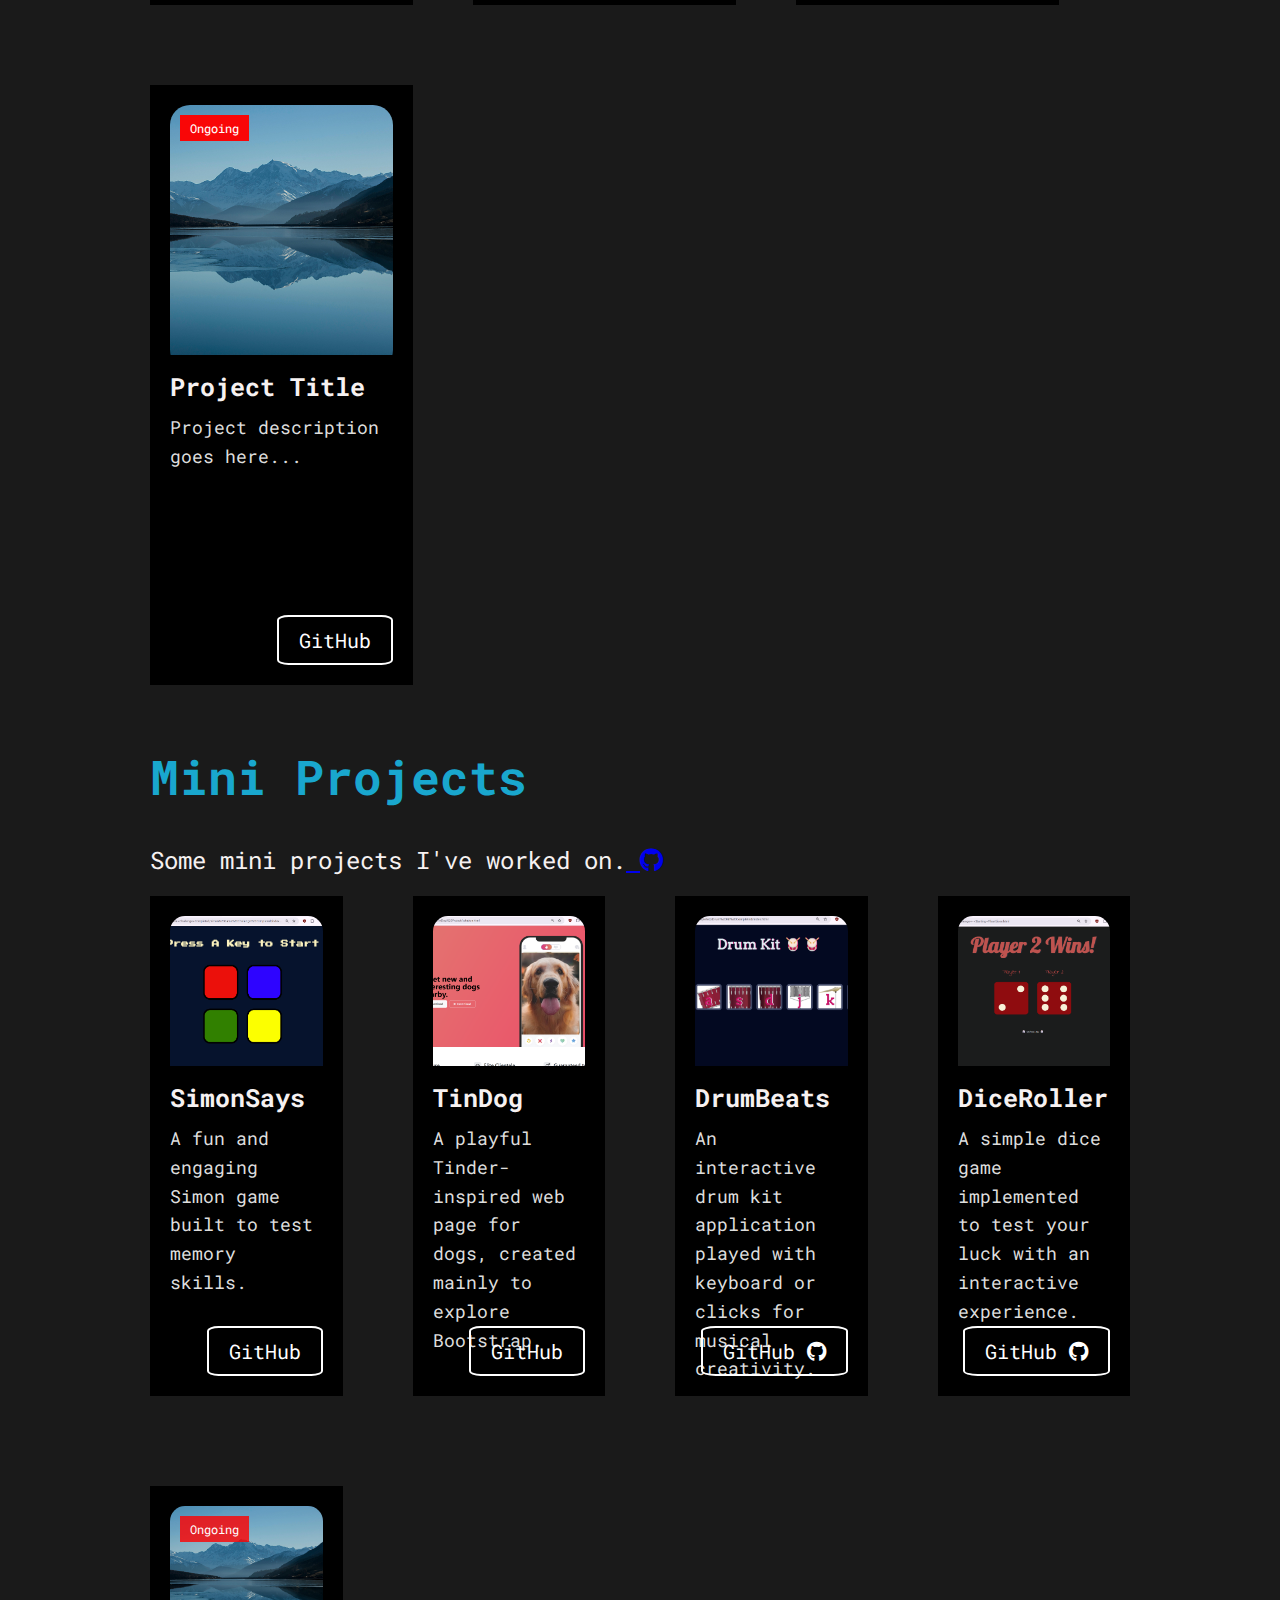
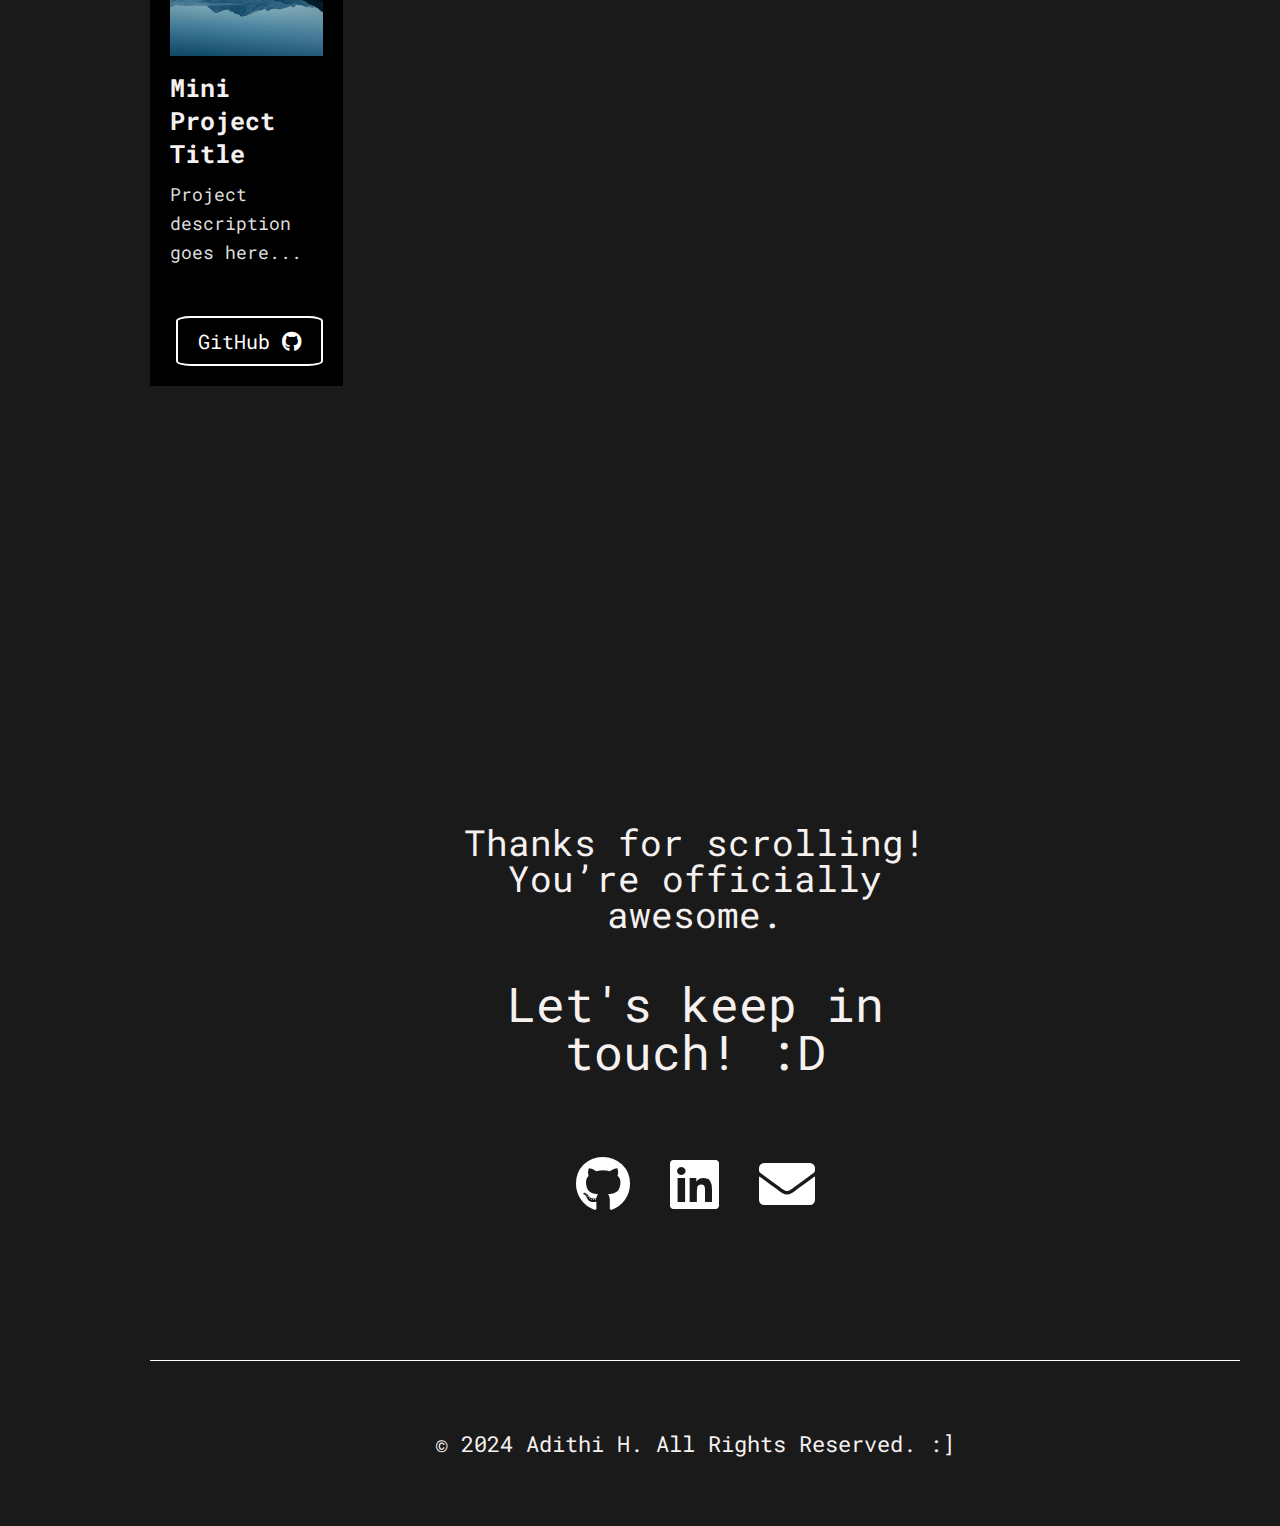
==== commit f09346d7: ":)" ====
--- a/index.html
+++ b/index.html
@@ -65,7 +65,7 @@
         <section id="about">
             <div class="about">
                 <div class="about-image">
-                    <img src="/img/pf.jpg" alt="Your Image">
+                    <img src="/img/pffinal.jpg" alt="Your Image">
                 </div>
                 <div class="about-text">
                     <h2 class="salutation">About Me</h2>
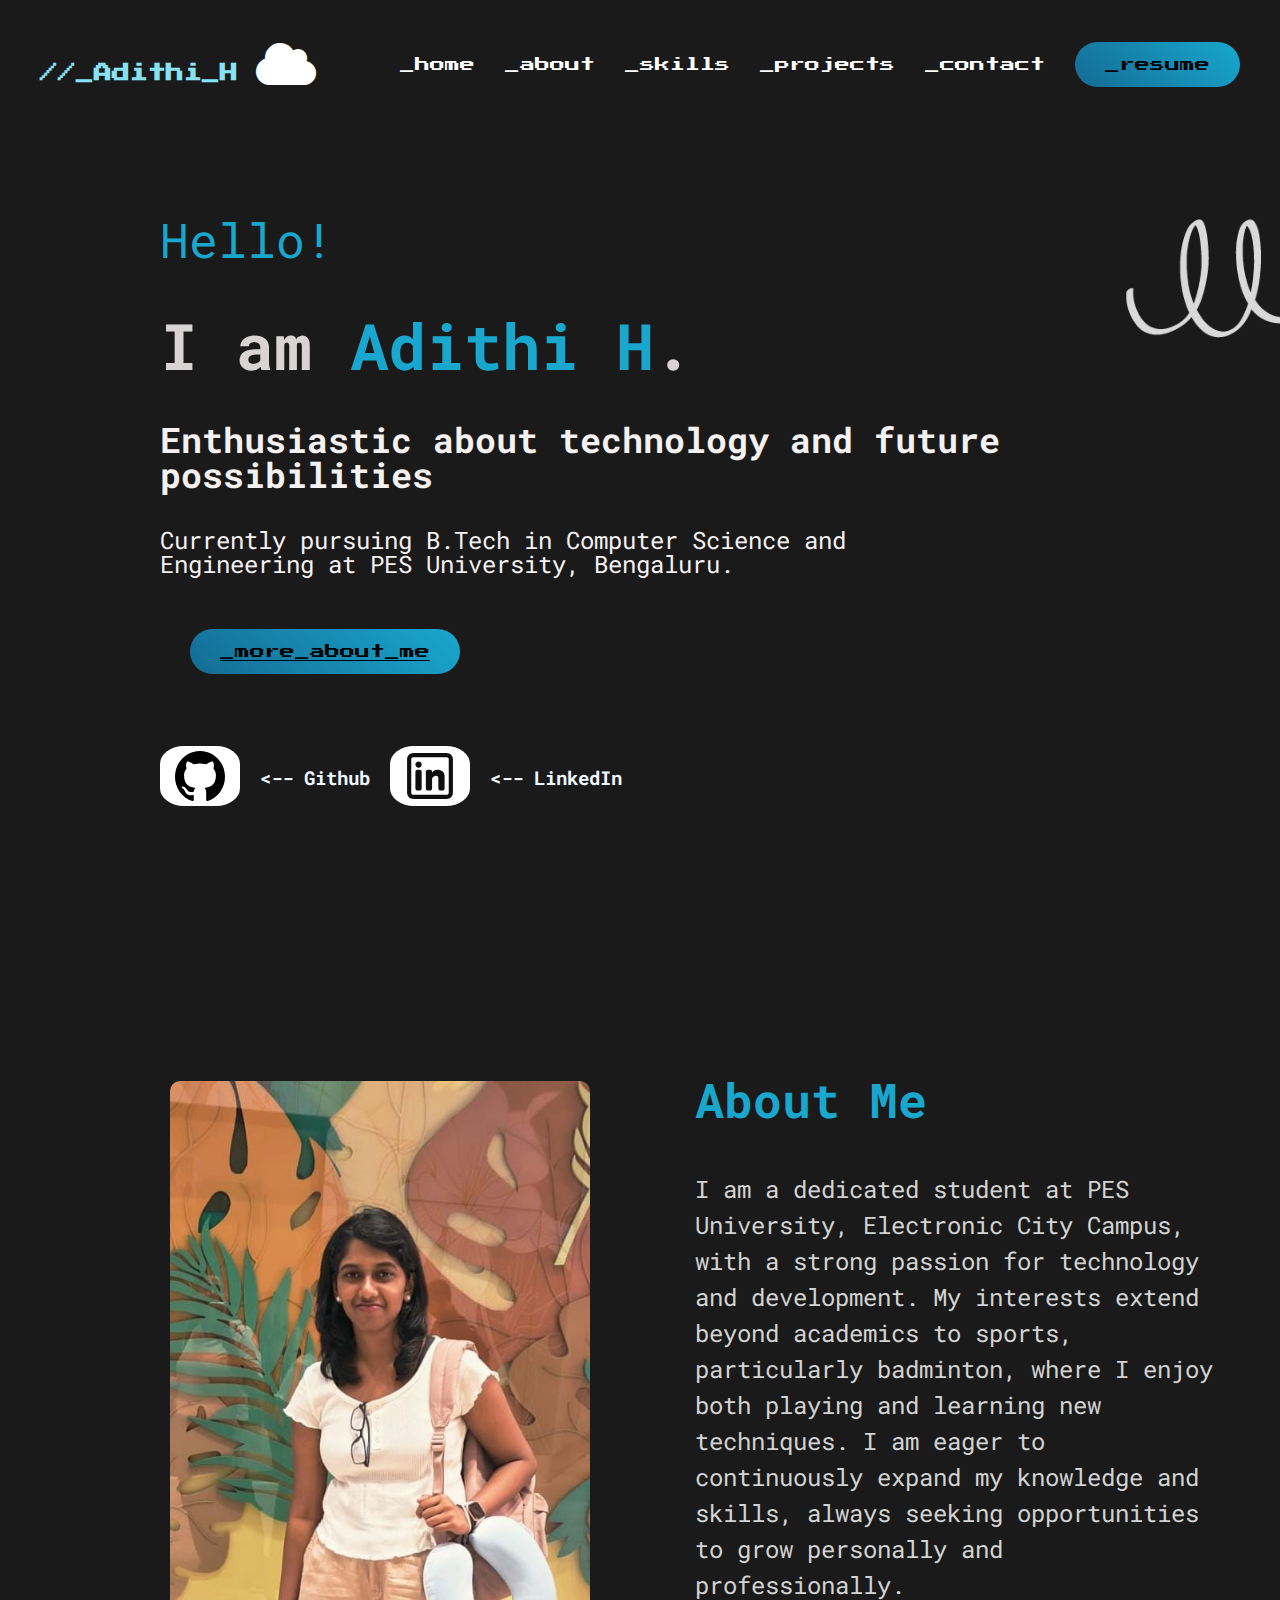
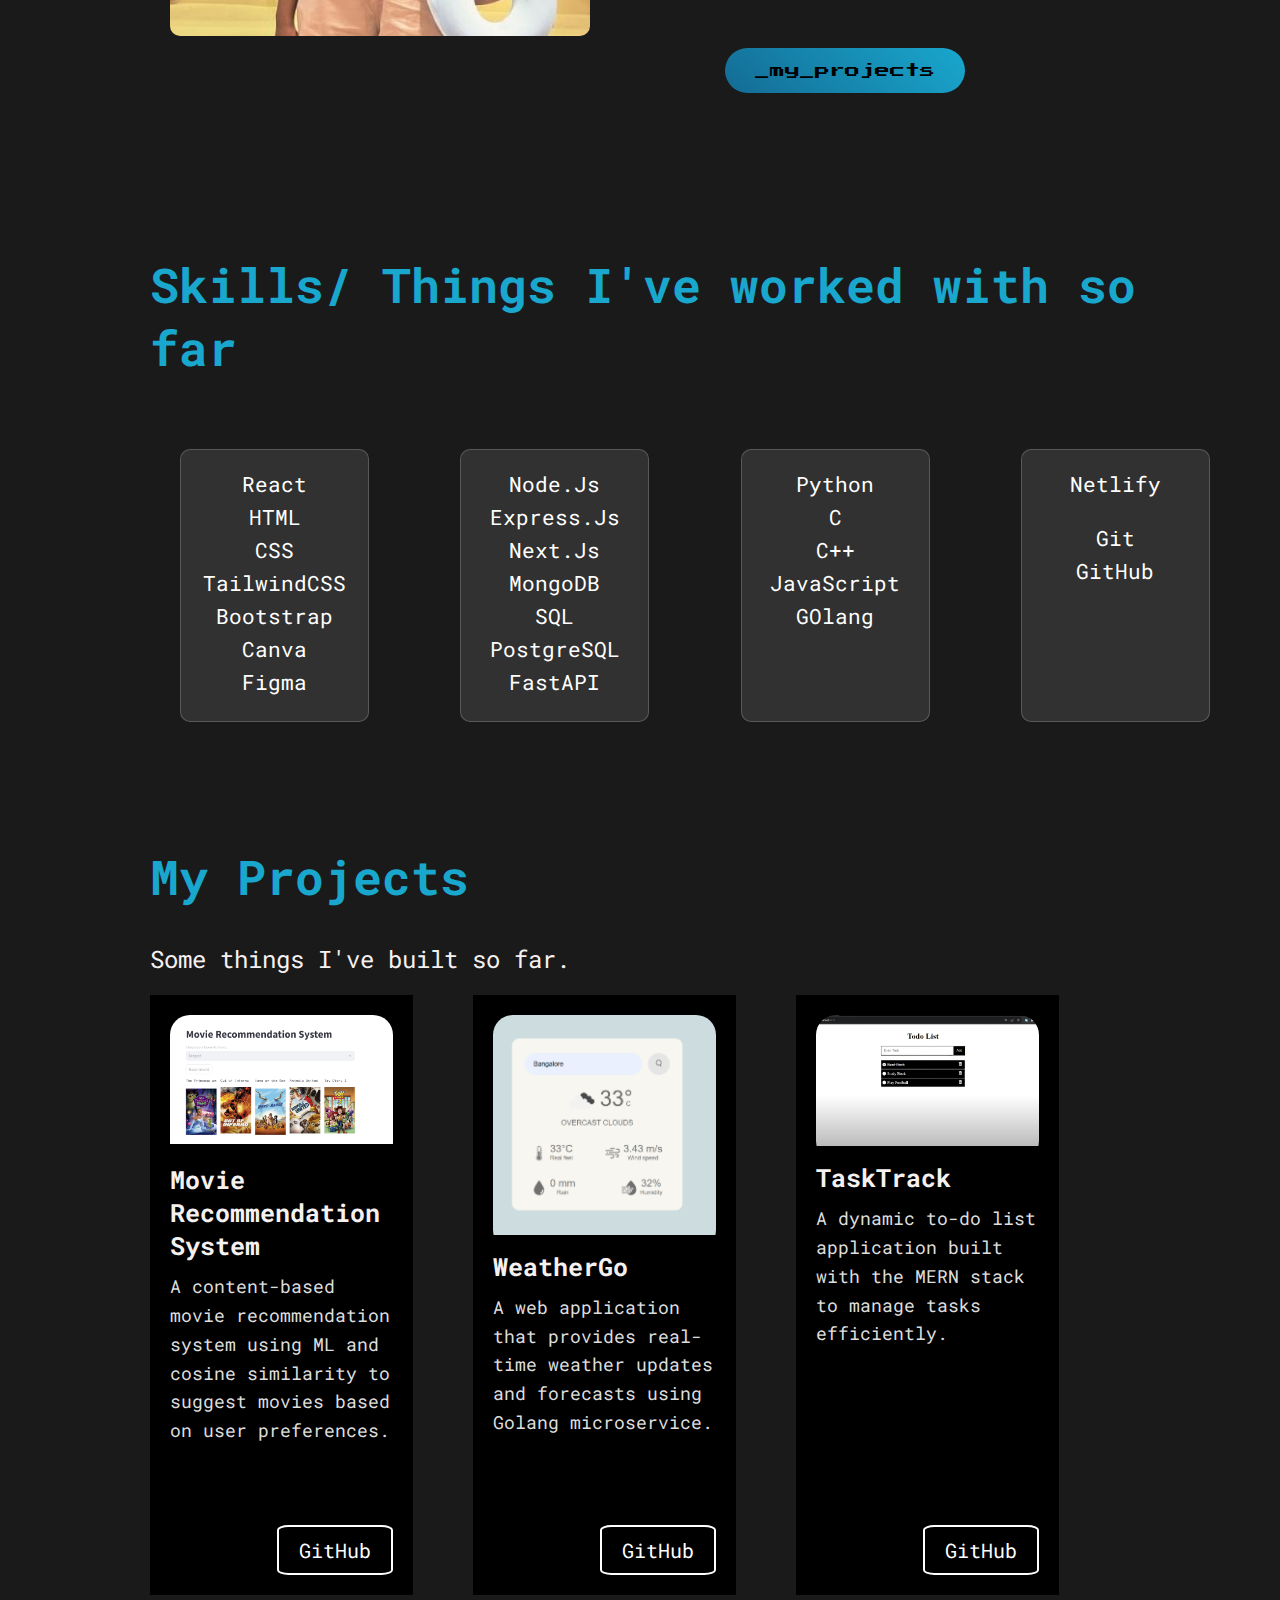
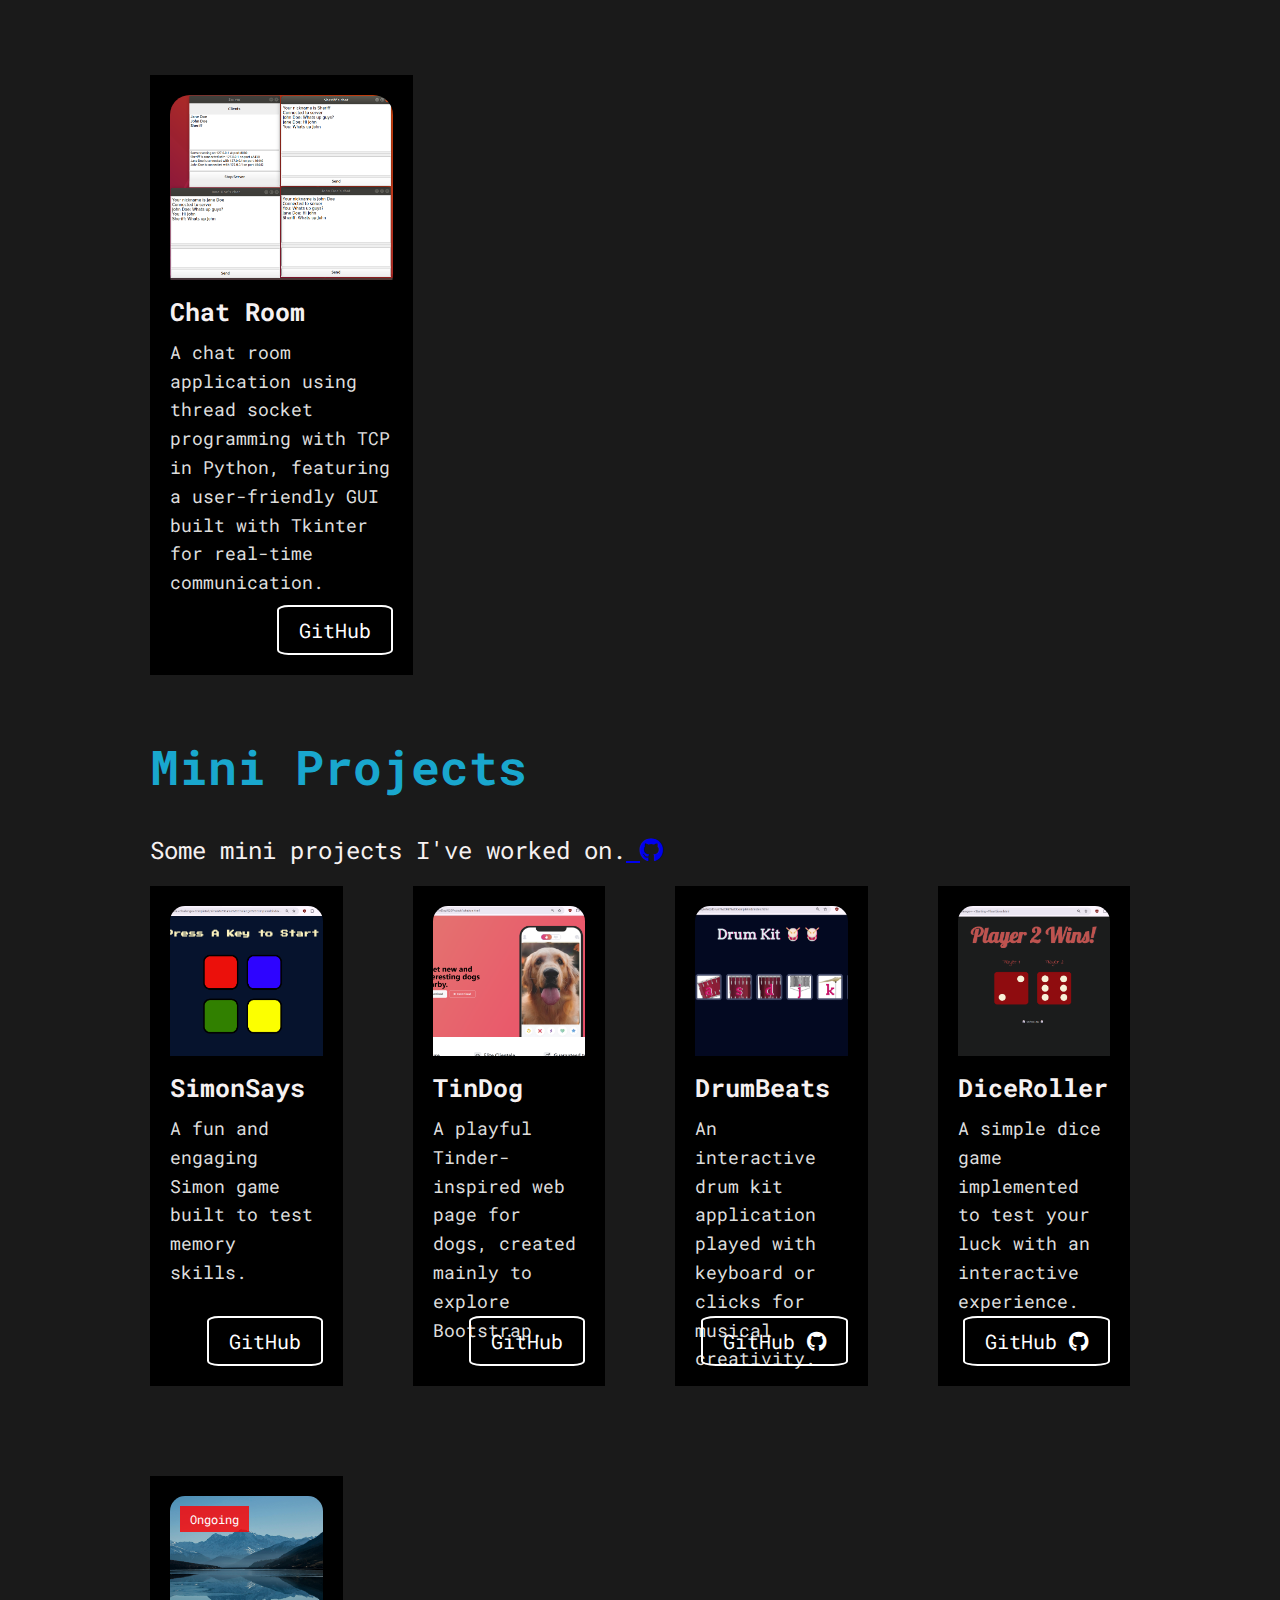
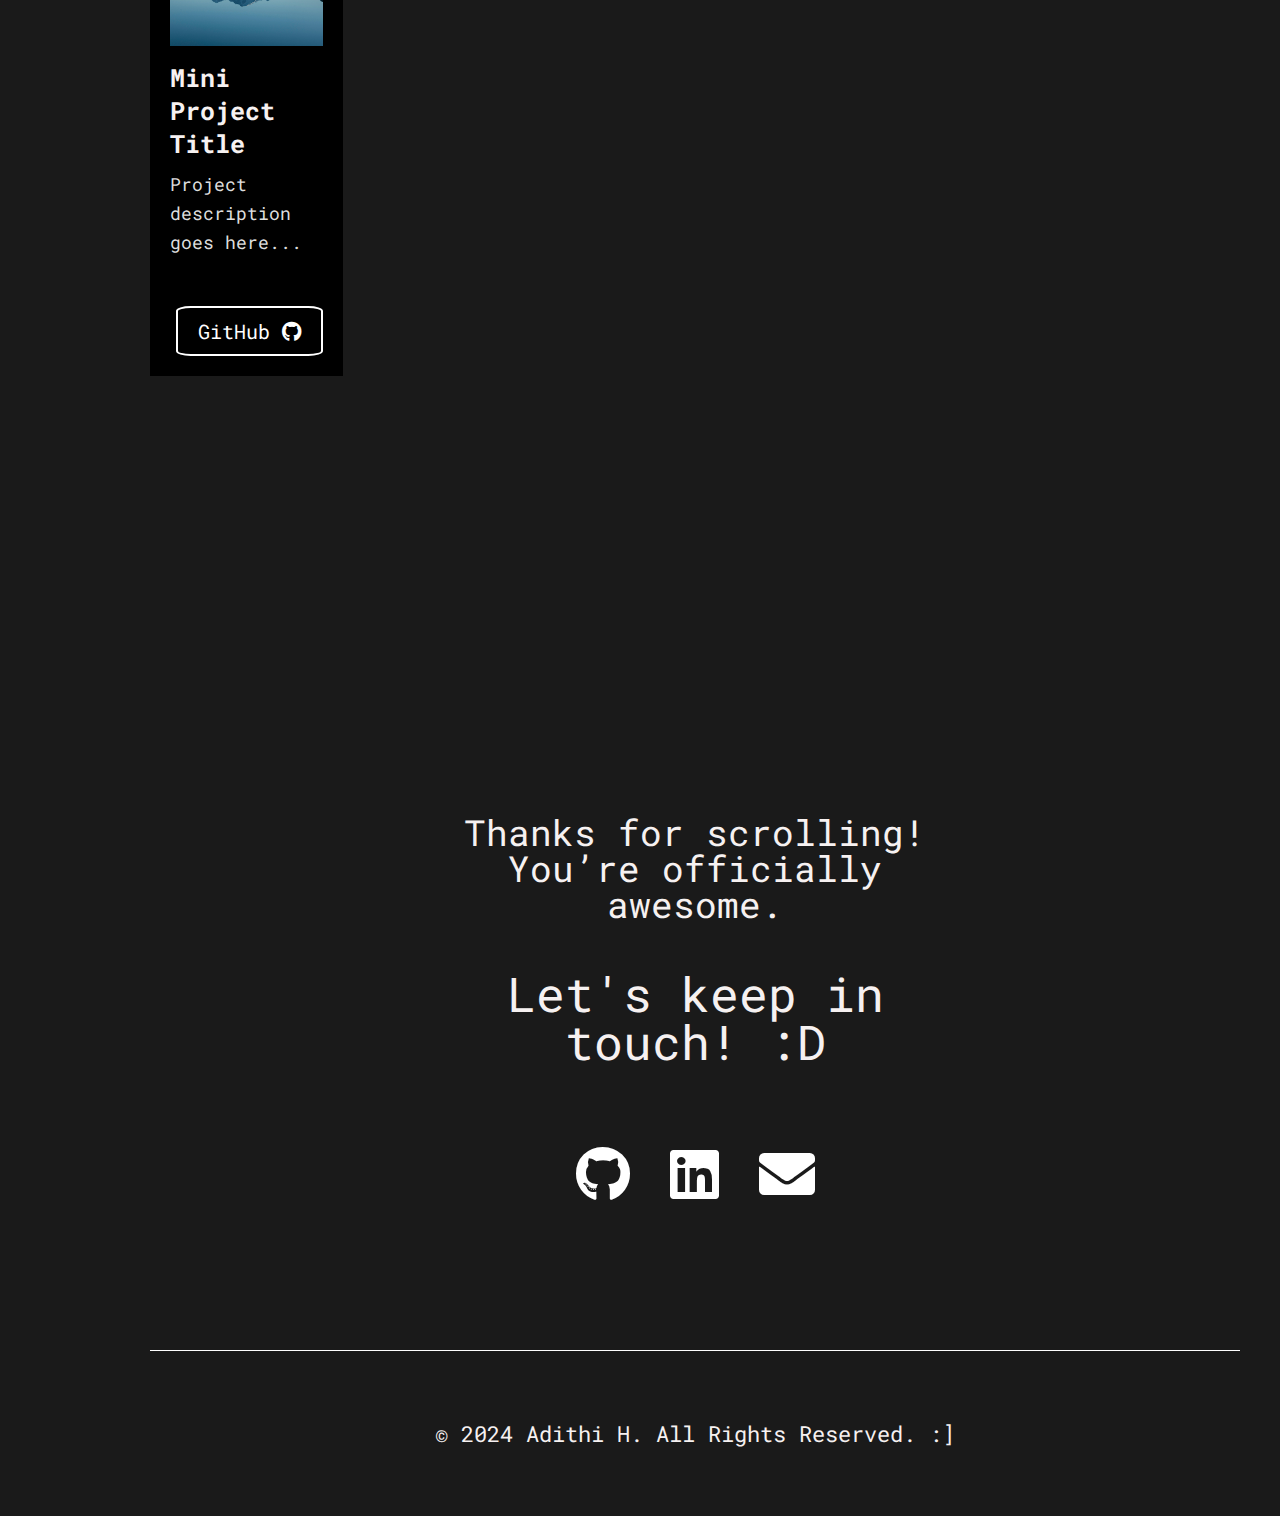
==== commit b75076f1: "added project" ====
--- a/index.html
+++ b/index.html
@@ -105,9 +105,11 @@
                     <ul>
                         <li>Node.Js</li>
                         <li>Express.Js</li>
+                        <li>Next.Js</li>
                         <li>MongoDB</li>
+                        <li>SQL</li>
                         <!-- <li>Django</li> -->
-                        <li>SQL</li>
+                        <li>PostgreSQL</li>
                         <!-- <li>Google Firebase</li> -->
                         <li>FastAPI</li>
                         <!-- <li>AWS Services</li> -->
@@ -156,7 +158,22 @@
             <div class="projects-container">
                 <!-- Repeat this block for each project -->
 
-                <div class="project-card ongoing">
+                <div class="project-card">
+                    <div class="project-content">
+                        <div class="project-image">
+                            <img src="/img/movie.png" alt="Project Image" style="width: 100%; height: auto; object-fit: cover;">
+                        </div>
+                        <div class="project-details">
+                            <h3>Movie Recommendation System</h3>
+                            <p>A content-based movie recommendation system using ML and  cosine similarity to suggest movies based on user preferences.</p>
+                            <a href="https://github.com/a-cozzzy/movie-recommendation-system" target="_blank"
+                                class="button1">GitHub</a>
+                        </div>
+                    </div>
+
+                </div>
+
+                <div class="project-card">
                     <div class="project-content">
                         <div class="project-image">
                             <img src="/img/goweather.png" alt="Project Image">
@@ -172,7 +189,7 @@
                 </div>
 
 
-                <div class="project-card ongoing">
+                <div class="project-card">
                     <div class="project-content">
                         <div class="project-image">
                             <img src="/img/todo.png" alt="Project Image">
@@ -187,7 +204,7 @@
                     </div>
                 </div>
 
-                <div class="project-card ongoing">
+                <div class="project-card ">
                     <div class="project-content">
                         <div class="project-image">
                             <img src="/img/socket_prog.png" alt="Project Image">
@@ -204,22 +221,7 @@
                 </div>
 
 
-                <div class="project-card ongoing">
-                    <div class="project-content">
-                        <div class="project-image">
-                            <img src="/img/sample.jpg" alt="Project Image">
-                            <div class="project-status">Ongoing</div>
-                            <!-- This should only be added if the project is ongoing -->
-                        </div>
-                        <div class="project-details">
-                            <h3>Project Title</h3>
-                            <p>Project description goes here...</p>
-                            <a href="https://github.com/yourusername/yourproject" target="_blank"
-                                class="button1">GitHub</a>
-                        </div>
-                    </div>
-
-                </div>
+                
             </div>
         </section>
 
--- a/styles.css
+++ b/styles.css
@@ -6,8 +6,13 @@
     background-color: #1a1a1a; /* Black background */
     color: #fff; /* White text color for contrast */
     margin: 0;
-}
-
+
+}
+
+html{
+    transform: scale(1); 
+
+}
 html, body {
     scroll-behavior: smooth;
 }
@@ -18,19 +23,17 @@
 
 .navbar {
     font-family: "Press Start 2P", system-ui;
-    
-    font-weight: 0;
+    font-weight: normal;    /* or use values like 400, 700 etc. */
     font-style: normal;
     display: flex;
     justify-content: space-between;
     align-items: center;
-    background-color: background-color: #4686a0;;
     padding: 40px;
 }
 
 .logo {
     color: rgb(137, 225, 243);
-    font-size: 20px;
+    font-size: 18px;
     font-weight: bold;
 }
 
@@ -62,7 +65,7 @@
     color: black;
     border: none;
     padding: 15px 30px;
-    font-size: 20px;
+    font-size: 15px;
     cursor: pointer;
     border-radius: 30px;
     transition: all 0.3s ease;
@@ -487,6 +490,8 @@
     margin: 0 auto; /* Center the image */
     border-radius: 20px ; /* Curved border for the image at the top */
     padding-bottom: 15px;
+    height: auto;
+    object-fit: cover;
 }
 
 .mini-project-card .project-image {
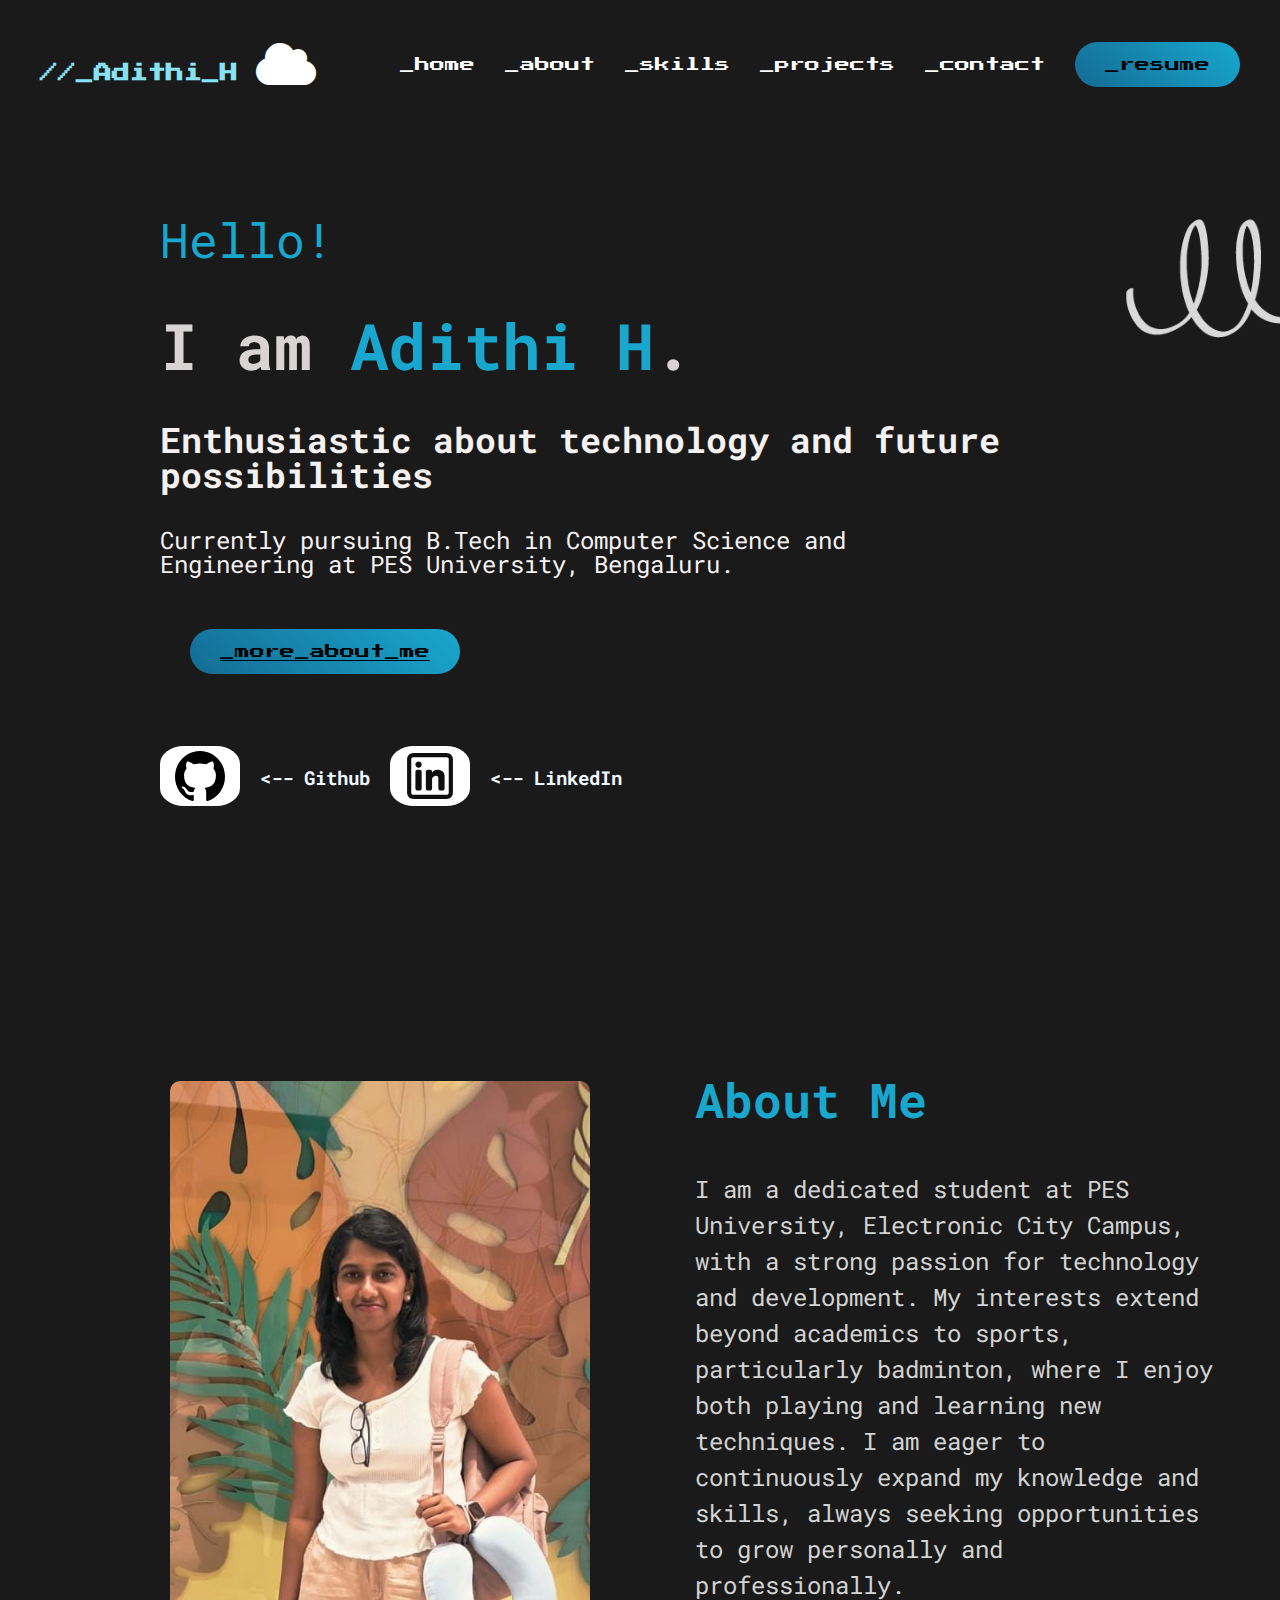
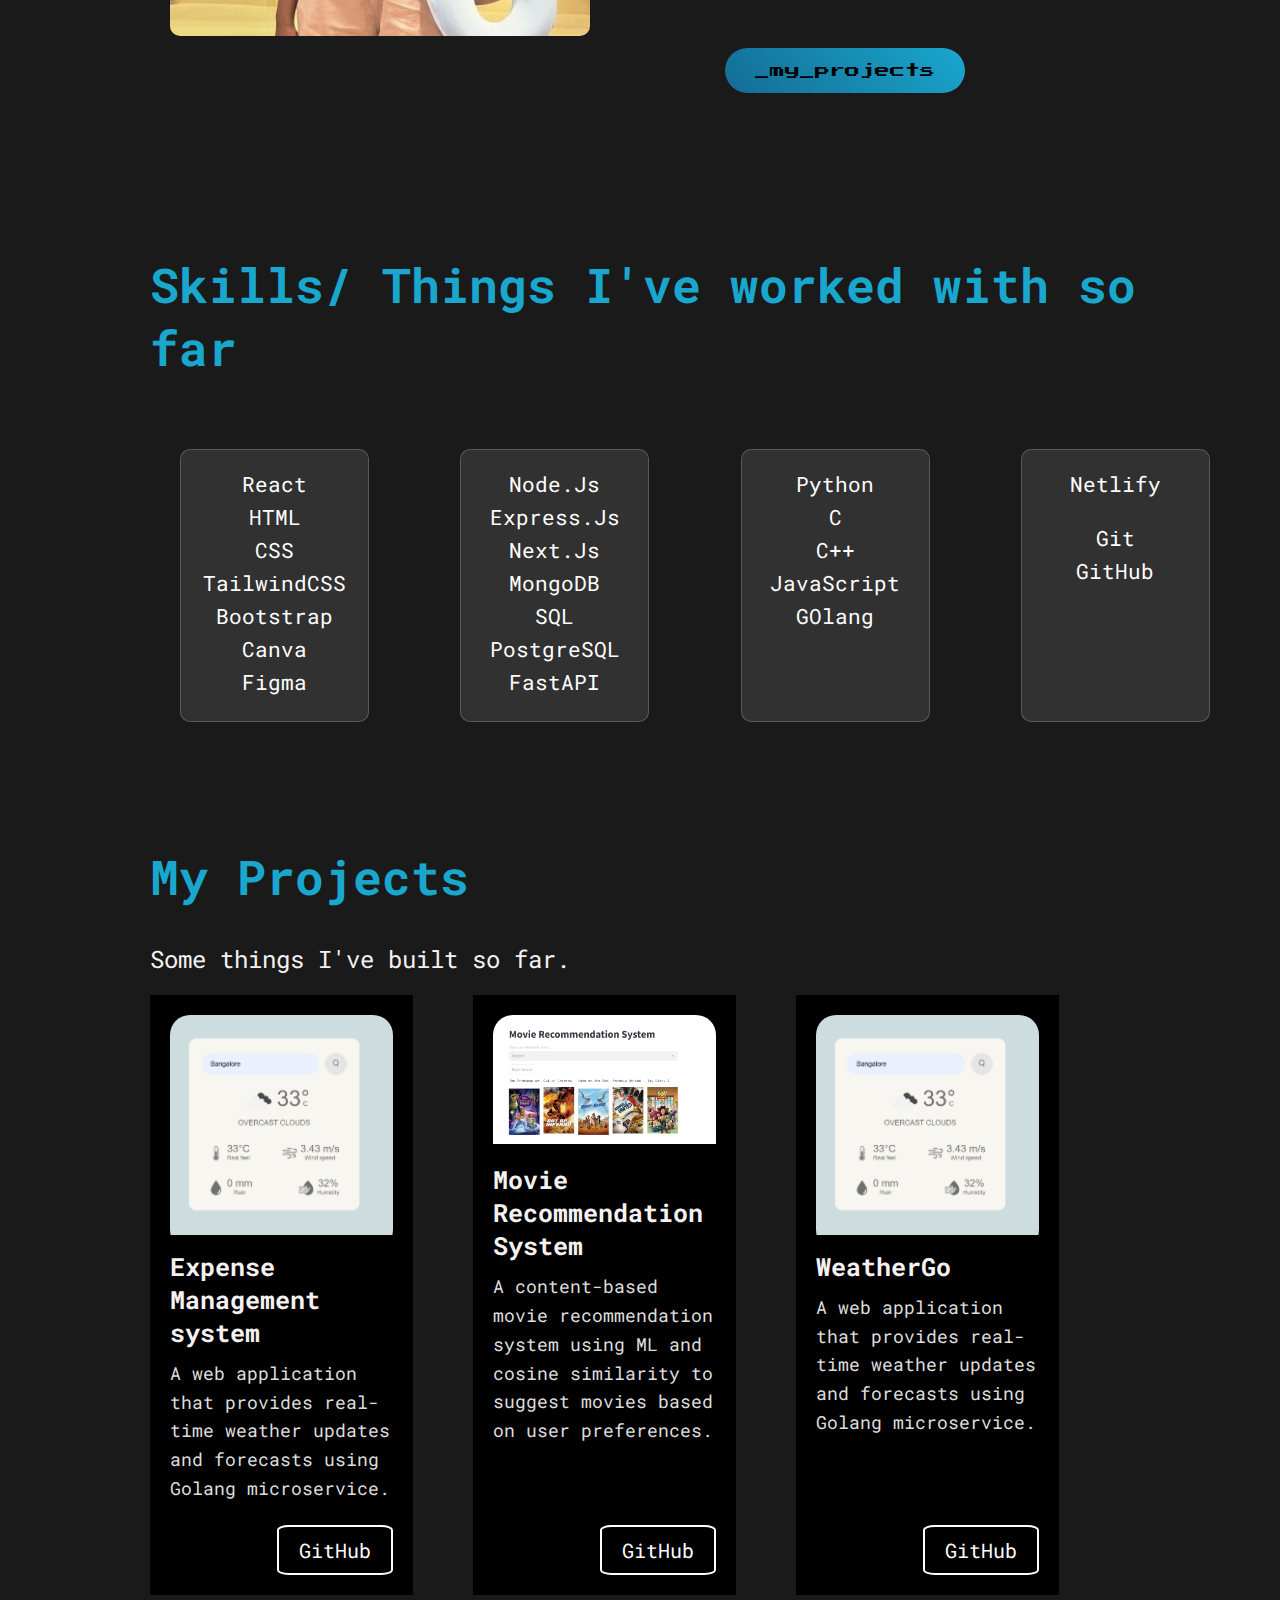
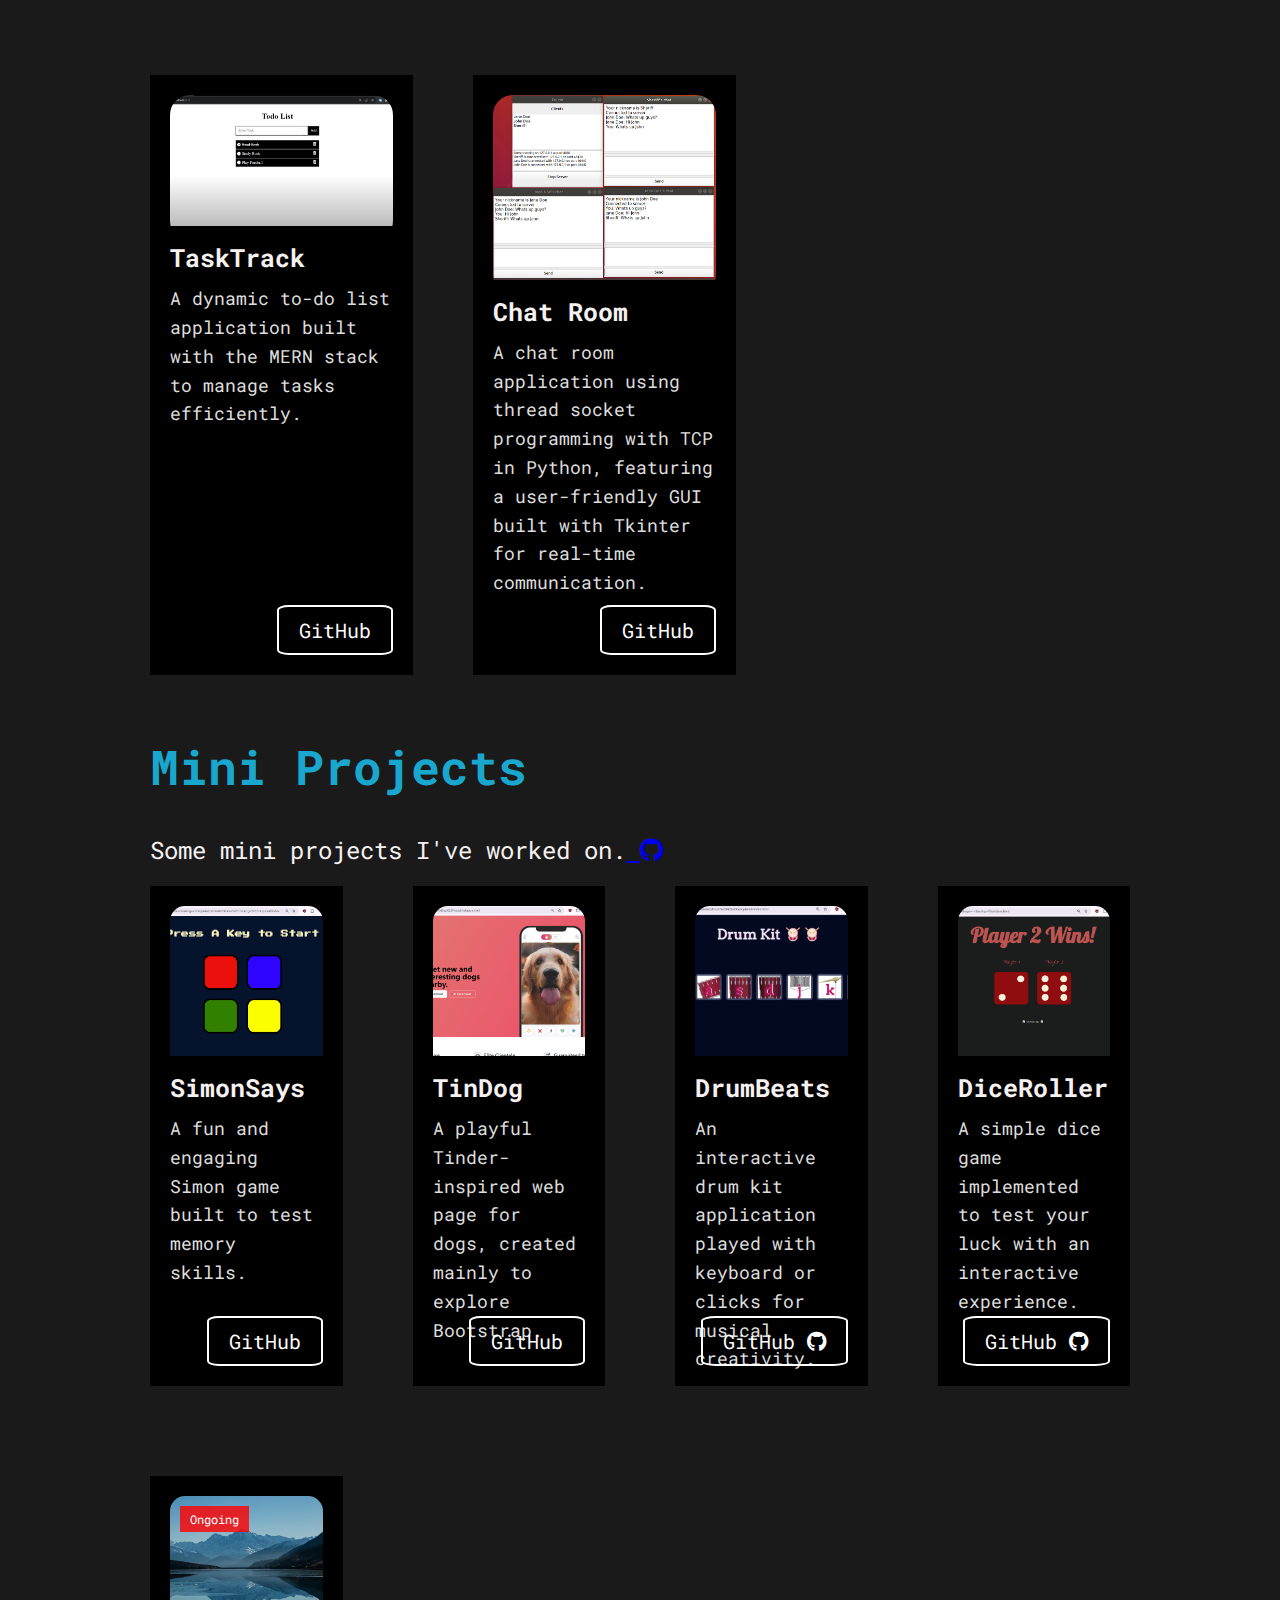
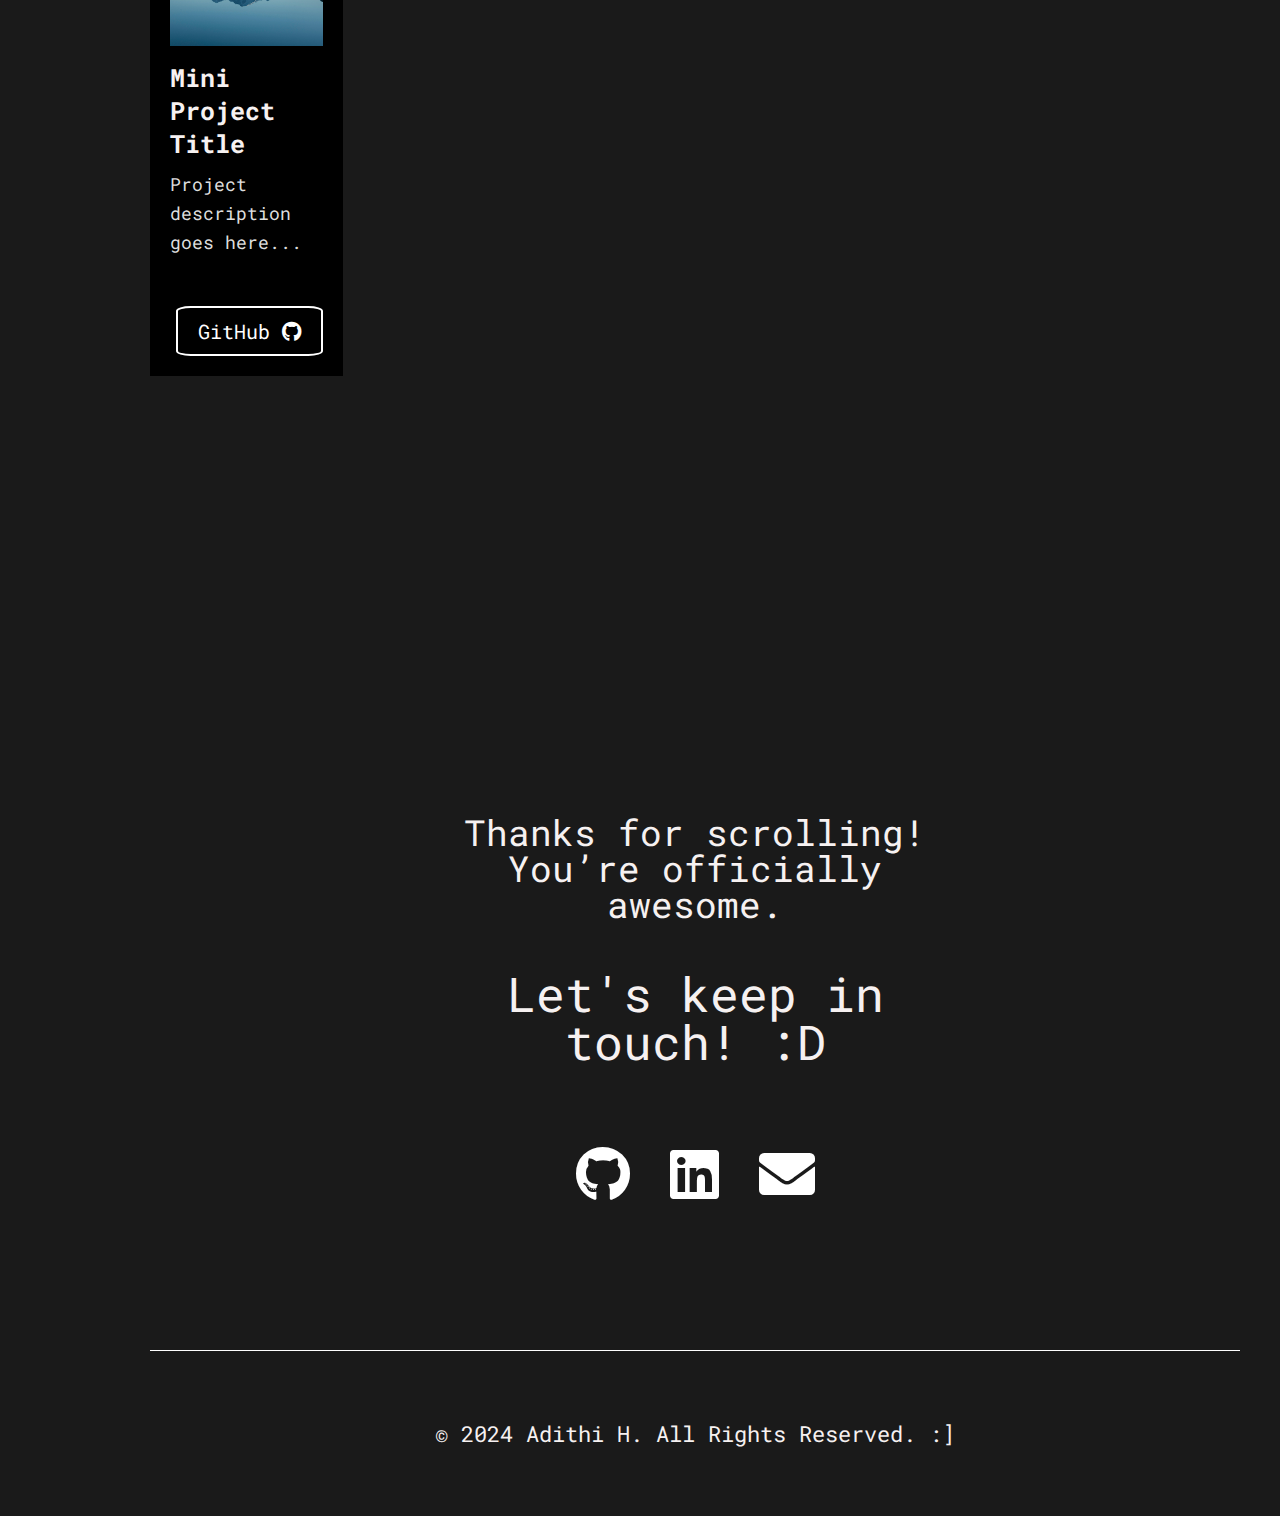
==== commit d8cdb4af: "Update index.html" ====
--- a/index.html
+++ b/index.html
@@ -65,7 +65,7 @@
         <section id="about">
             <div class="about">
                 <div class="about-image">
-                    <img src="/img/pffinal.jpg" alt="Your Image">
+                    <img src="img/pffinal.jpg" alt="Your Image">
                 </div>
                 <div class="about-text">
                     <h2 class="salutation">About Me</h2>
@@ -131,7 +131,8 @@
                     <h3>Deployment & Version Control</h3>
                     <ul>
                         <!-- <li>Docker</li>
-                        <li>Heroku</li> -->
+                        <li>Heroku</li>
+                        <li>Vercel</li> -->
                         <li>Netlify</li>
                         <br>
                         <li>Git</li>
@@ -157,6 +158,21 @@
             <p>Some things I've built so far.</p>
             <div class="projects-container">
                 <!-- Repeat this block for each project -->
+
+                <div class="project-card">
+                    <div class="project-content">
+                        <div class="project-image">
+                            <img src="/img/goweather.png" alt="Project Image">
+                        </div>
+                        <div class="project-details">
+                            <h3>Expense Management system</h3>
+                            <p>A web application that provides real-time weather updates and forecasts using Golang
+                                microservice.</p>
+                            <a href="https://github.com/a-cozzzy/Weather-GO-microservice" target="_blank"
+                                class="button1">GitHub</a>
+                        </div>
+                    </div>
+                </div>
 
                 <div class="project-card">
                     <div class="project-content">
@@ -355,4 +371,4 @@
     <script type="text/javascript" src="scripts.js"></script>
 </body>
 
-</html>+</html>
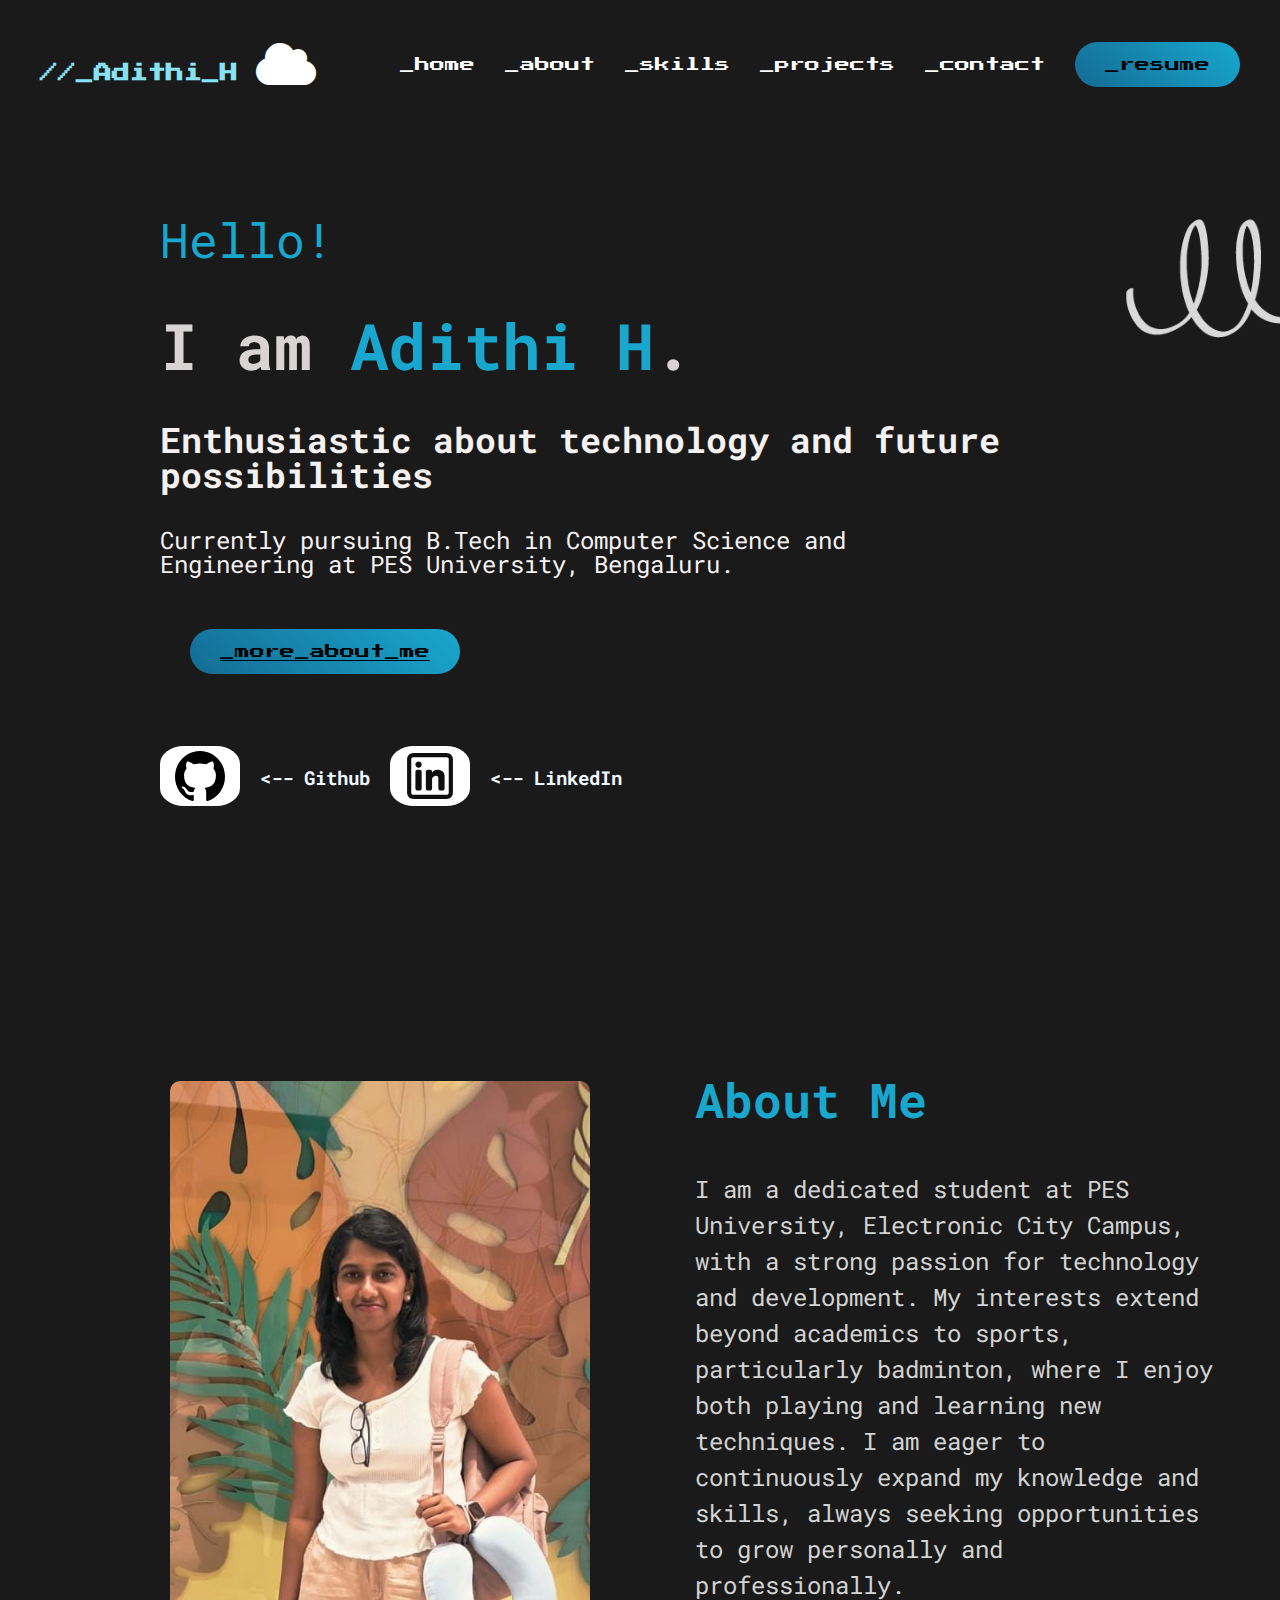
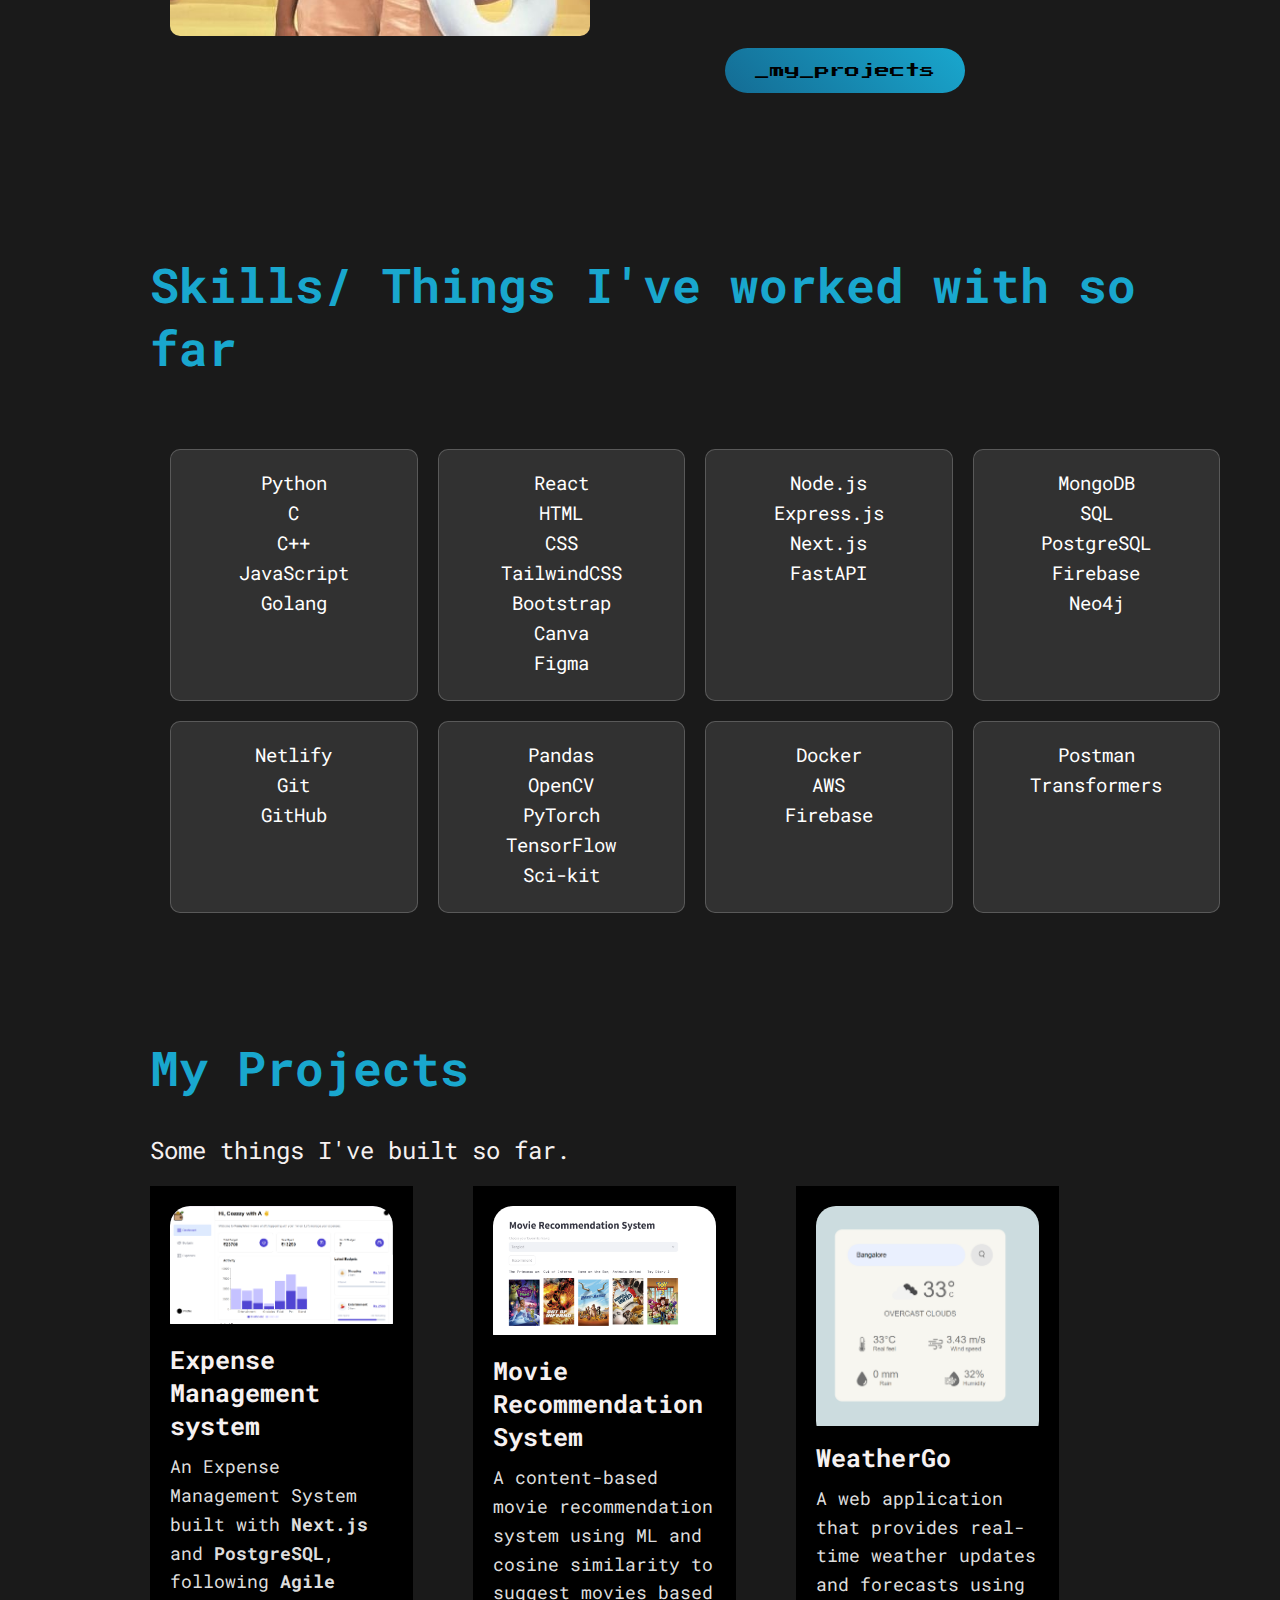
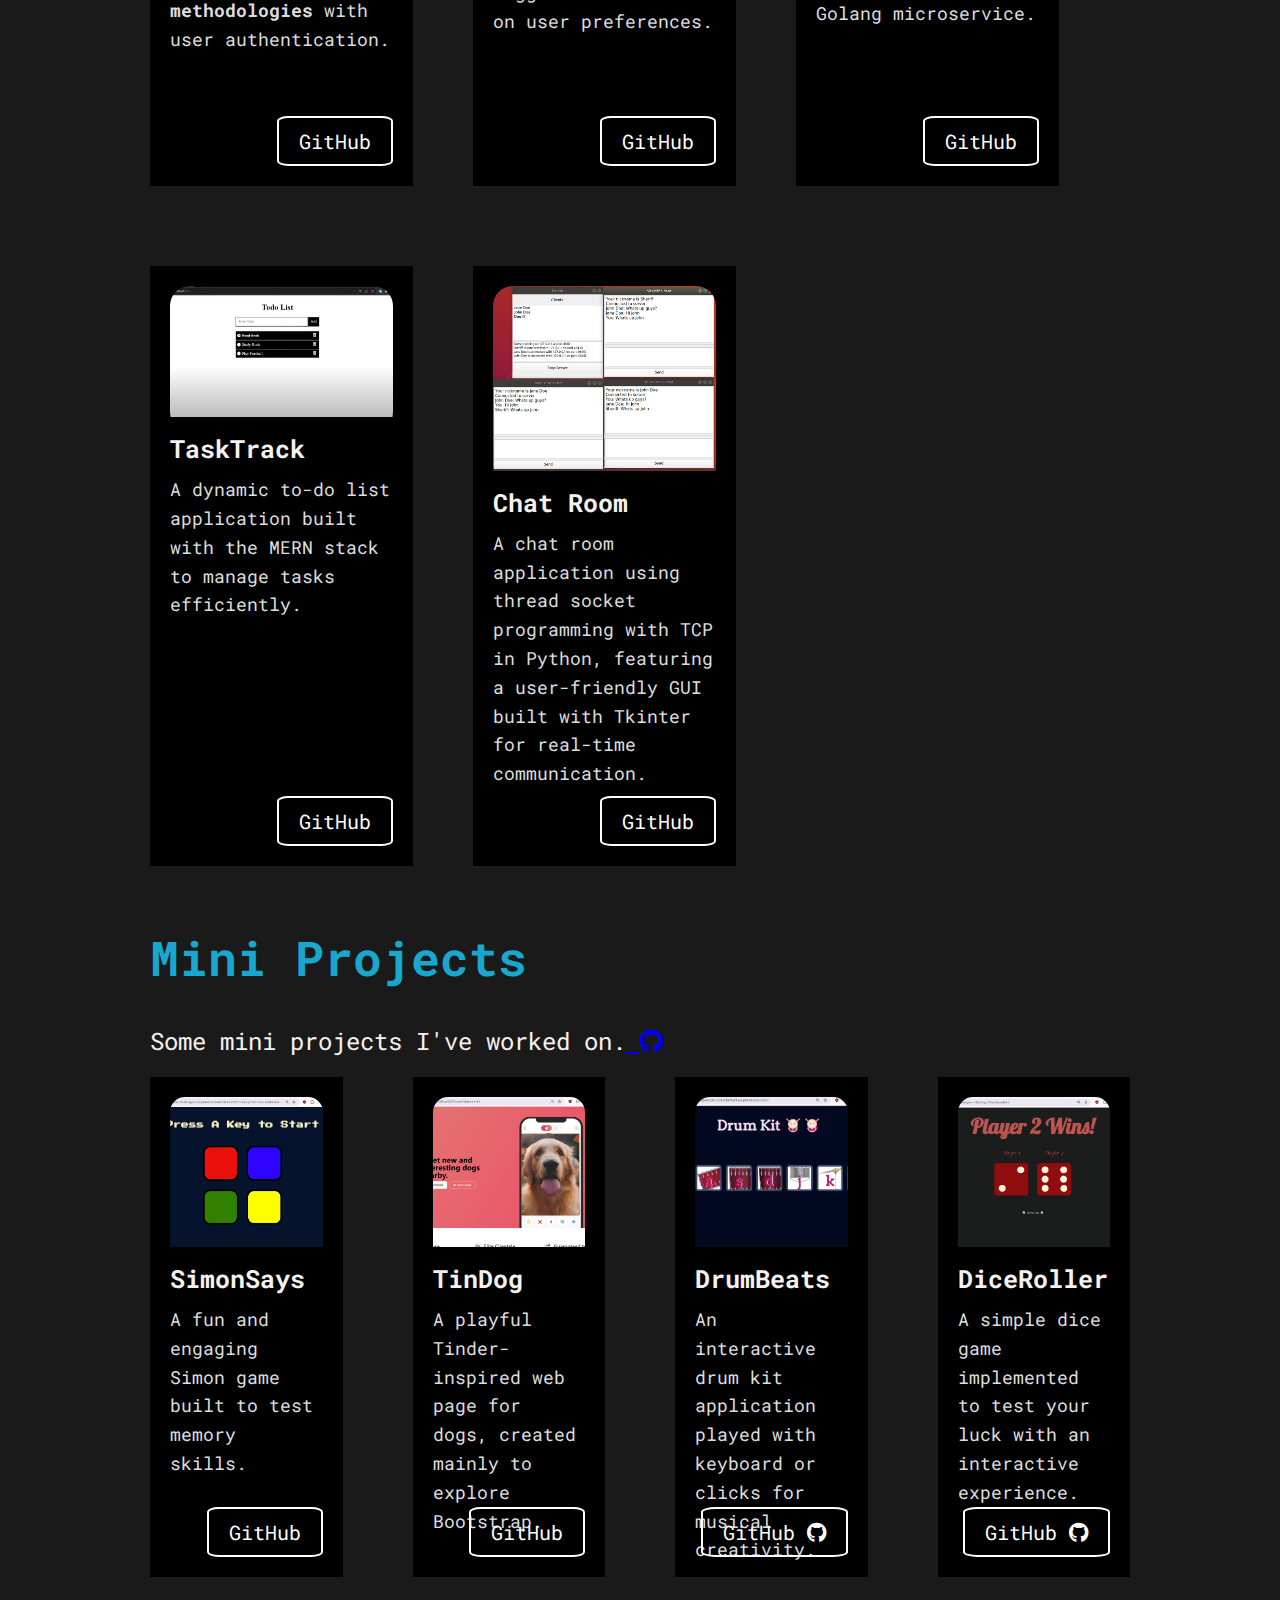
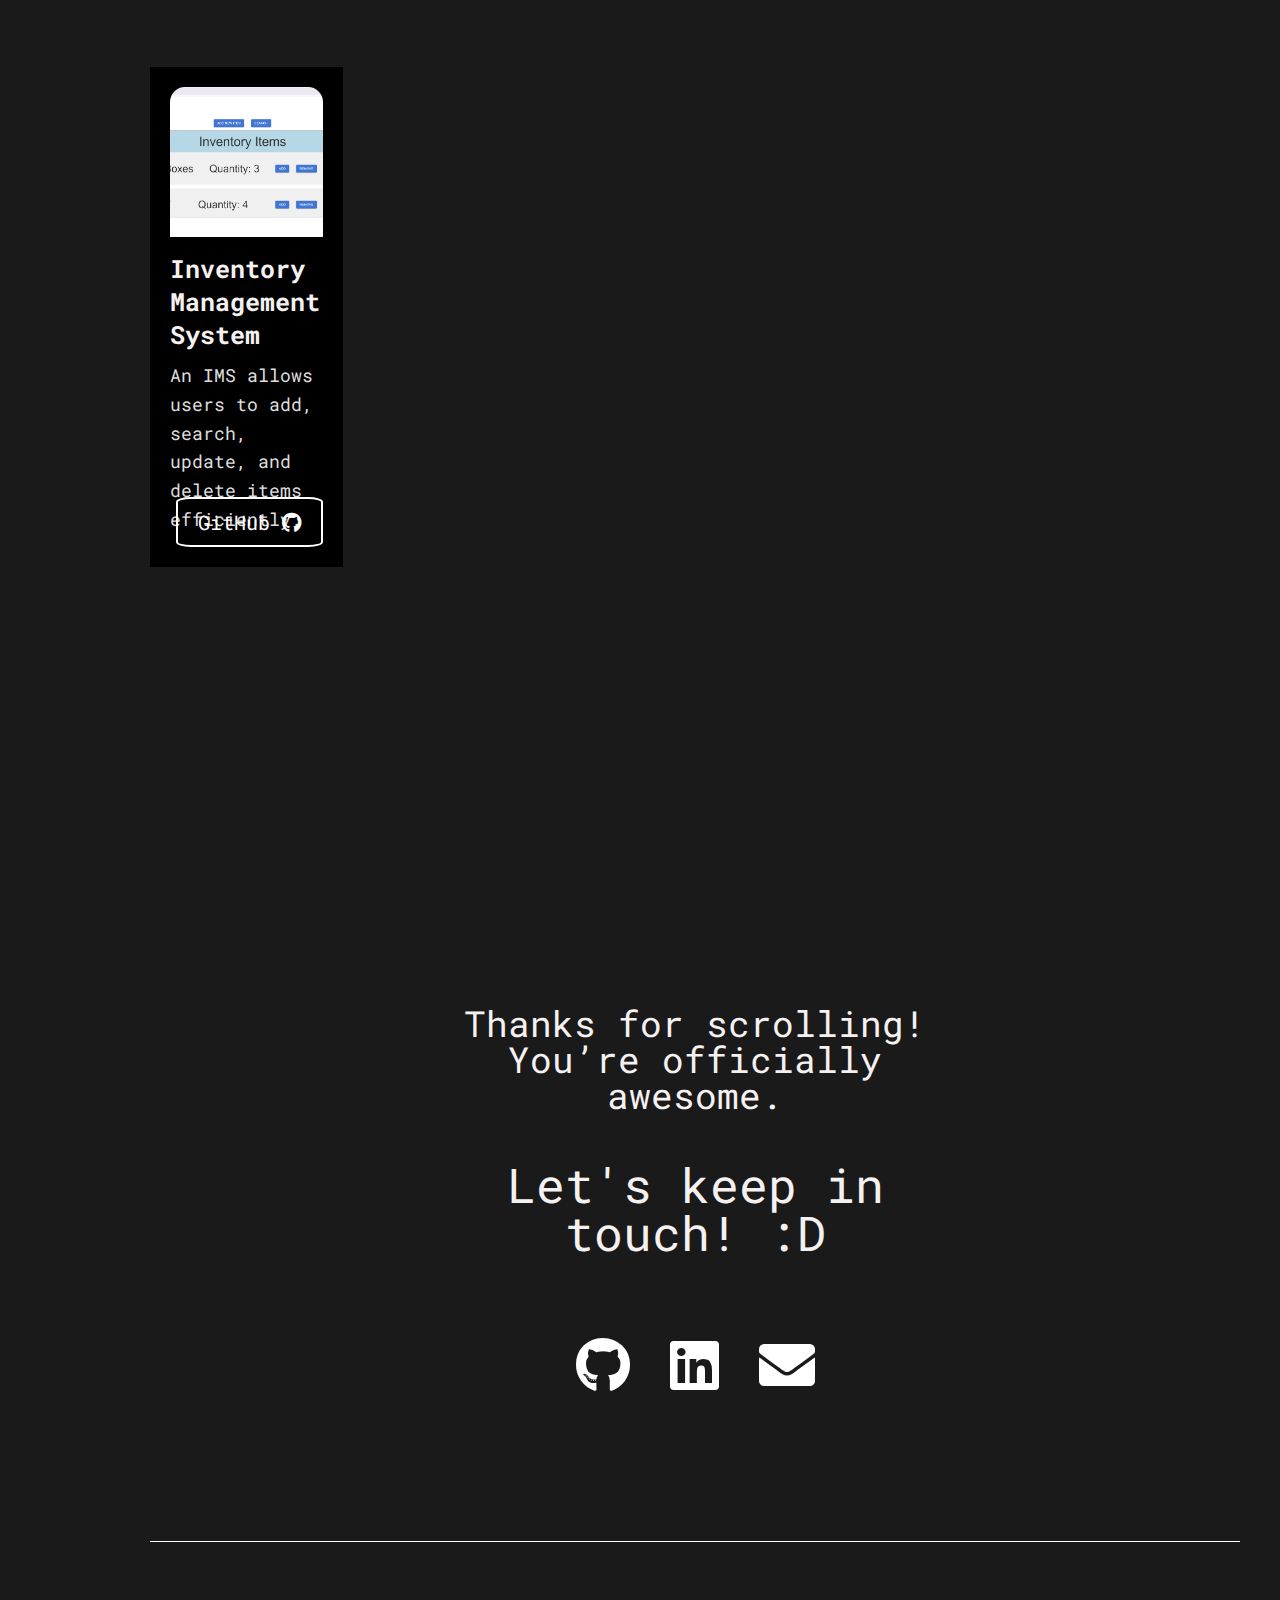
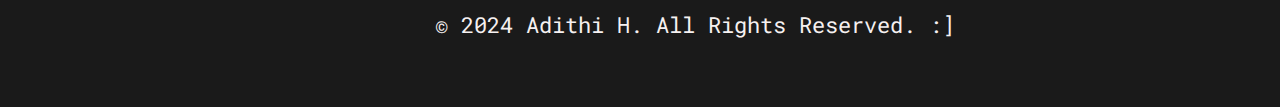
==== commit 91275106: "update" ====
--- a/index.html
+++ b/index.html
@@ -86,7 +86,17 @@
 
         <section id="skills" class="skills">
             <h2 class="salutation">Skills/ Things I've worked with so far</h2>
-            <div class="skill-section">
+            <div class="skill-section" style="display: grid; grid-template-columns: repeat(4, 1fr); gap: 20px;">
+                <div class="skill-card">
+                    <h3>Languages</h3>
+                    <ul>
+                        <li>Python</li>
+                        <li>C</li>
+                        <li>C++</li>
+                        <li>JavaScript</li>
+                        <li>Golang</li>
+                    </ul>
+                </div>
                 <div class="skill-card">
                     <h3>Frontend & Design</h3>
                     <ul>
@@ -95,7 +105,6 @@
                         <li>CSS</li>
                         <li>TailwindCSS</li>
                         <li>Bootstrap</li>
-                        <!-- <li>Adobe XD</li> -->
                         <li>Canva</li>
                         <li>Figma</li>
                     </ul>
@@ -103,44 +112,66 @@
                 <div class="skill-card">
                     <h3>Backend & Databases</h3>
                     <ul>
-                        <li>Node.Js</li>
-                        <li>Express.Js</li>
-                        <li>Next.Js</li>
+                        <li>Node.js</li>
+                        <li>Express.js</li>
+                        <li>Next.js</li>
+                        <li>FastAPI</li>
+                    </ul>
+                </div>
+                
+                <div class="skill-card">
+                    <h3>Databases</h3>
+                    <ul>
                         <li>MongoDB</li>
                         <li>SQL</li>
-                        <!-- <li>Django</li> -->
                         <li>PostgreSQL</li>
-                        <!-- <li>Google Firebase</li> -->
-                        <li>FastAPI</li>
-                        <!-- <li>AWS Services</li> -->
-                    </ul>
-                </div>
-                <div class="skill-card">
-                    <h3>Languages</h3>
-                    <ul>
-                        <li>Python</li>
-                        <li>C</li>
-                        <li>C++</li>
-                        <li>JavaScript</li>
-                        <li>GOlang</li>
-
-                        <!-- <li>Dart</li> -->
+                        <li>Firebase</li>
+                        <li>Neo4j</li>
+                        
                     </ul>
                 </div>
                 <div class="skill-card">
                     <h3>Deployment & Version Control</h3>
                     <ul>
-                        <!-- <li>Docker</li>
-                        <li>Heroku</li>
-                        <li>Vercel</li> -->
                         <li>Netlify</li>
-                        <br>
                         <li>Git</li>
                         <li>GitHub</li>
                     </ul>
                 </div>
+
+                <div class="skill-card">
+                    <h3>AI & Machine Learning</h3>
+                    <ul>
+                        <li>Pandas</li>
+                        <li>OpenCV</li>
+                        <li>PyTorch</li>
+                        <li>TensorFlow</li>
+                        <li>Sci-kit</li>
+                    </ul>
+                </div>
+                
+
+                <div class="skill-card">
+                    <h3>Cloud & DevOps</h3>
+                    <ul>
+                        <li>Docker</li>
+                        <li>AWS</li>
+                        <li>Firebase</li>
+                    </ul>
+                </div>
+                
+                <div class="skill-card">
+                    <h3>Others</h3>
+                    <ul>
+                        <li>Postman</li>
+                        <li>Transformers</li>
+                        <!-- <li>Ethical Hacking</li>
+                        <li>Wireshark</li> -->
+                    </ul>
+                </div>
             </div>
         </section>
+        
 
 
 
@@ -158,21 +189,21 @@
             <p>Some things I've built so far.</p>
             <div class="projects-container">
                 <!-- Repeat this block for each project -->
-
                 <div class="project-card">
                     <div class="project-content">
                         <div class="project-image">
-                            <img src="/img/goweather.png" alt="Project Image">
+                            <img src="/img/ems.png" alt="Project Image" style="width: 100%; height: auto; object-fit: cover;">
                         </div>
                         <div class="project-details">
                             <h3>Expense Management system</h3>
-                            <p>A web application that provides real-time weather updates and forecasts using Golang
-                                microservice.</p>
-                            <a href="https://github.com/a-cozzzy/Weather-GO-microservice" target="_blank"
-                                class="button1">GitHub</a>
-                        </div>
-                    </div>
-                </div>
+                            <p>An Expense Management System built with <b>Next.js</b> and <b>PostgreSQL</b>, following <b>Agile methodologies</b> with user authentication. </p>
+                            <a href="https://github.com/a-cozzzy/movie-recommendation-system" target="_blank"
+                                class="button1">GitHub</a>
+                        </div>
+                    </div>
+
+                </div>
+
 
                 <div class="project-card">
                     <div class="project-content">
@@ -314,14 +345,13 @@
                 <div class="mini-project-card">
                     <div class="project-content">
                         <div class="project-image">
-                            <img src="/img/sample.jpg" alt="Project Image">
-                            <div class="project-status">Ongoing</div>
-                            <!-- This should only be added if the project is ongoing -->
-                        </div>
-                        <div class="project-details">
-                            <h3>Mini Project Title</h3>
-                            <p>Project description goes here...</p>
-                            <a href="https://github.com/yourusername/yourminiproject" target="_blank"
+                            <img src="/img/inv.png" alt="Project Image">
+                            <!-- <div class="project-status">Ongoing</div> -->
+                        </div>
+                        <div class="project-details">
+                            <h3>Inventory Management System</h3>
+                            <p>An IMS allows users to add, search, update, and delete items efficiently.</p>
+                            <a href="https://github.com/a-cozzzy/inventory-management" target="_blank"
                                 class="button1">GitHub <i class="fab fa-github"></i></a>
                         </div>
                     </div>
--- a/styles.css
+++ b/styles.css
@@ -377,77 +377,84 @@
 
 
 /* Skills section */
-#skills {
+.skills {
     font-family: "Roboto Mono", monospace;
-  font-optical-sizing: auto;
-  font-weight: 400;
-  font-style: normal;
+    font-optical-sizing: auto;
+    font-weight: 400;
+    font-style: normal;
 }
 
 .skill-section {
-    display: flex;
-    flex-wrap: nowrap; /* Ensure items don't wrap to the next line */
-    justify-content: space-between; /* Distribute space between cards */
+    display: grid;
+    grid-template-columns: repeat(4, 1fr); /* 4 columns */
+    gap: 20px; /* Space between cards */
     margin-top: 50px;
     padding: 20px;
 }
 
 .skill-card {
-    background-color: rgba(255, 255, 255, 0.1); /* Transparent background */
-    border: 1px solid rgba(255, 255, 255, 0.2); /* Slightly visible border */
+    background-color: rgba(255, 255, 255, 0.1);
+    border: 1px solid rgba(255, 255, 255, 0.2);
     border-radius: 10px;
     padding: 20px;
-    flex: 1 1 18%; /* Flex-grow, flex-shrink, and base width */
-    max-width: 18%; /* Ensures a maximum width for each card */
-    box-sizing: border-box; /* Include padding and border in the element's total width and height */
-    margin: 0 10px; /* Ensure margin between cards for proper spacing */
-    position: relative; /* Needed for absolute positioning of h3 */
-    transition: all 0.3s ease; /* Smooth transition */
+    box-sizing: border-box;
+    position: relative;
+    transition: all 0.3s ease;
     overflow: hidden;
+    text-align: center;
 }
 
 .skill-card:hover {
-    background-color: rgba(255, 255, 255, 0.2); /* Slightly darker on hover */
+    background-color: rgba(255, 255, 255, 0.2);
 }
 
 .skill-card h3 {
-    color: #5ba8f5; /* Highlight color for skill name */
+    color: #5ba8f5;
     position: absolute;
-    top: 50%; /* Center vertically */
-    left: 50%; /* Center horizontally */
-    transform: translate(-50%, -50%); /* Adjust position */
-    transition: all 0.3s ease; /* Smooth transition */
-    opacity: 0; /* Initially hidden */
-    pointer-events: none; /* Ignore pointer events */
-    text-align: center;
+    top: 50%;
+    left: 50%;
+    transform: translate(-50%, -50%);
+    transition: all 0.3s ease;
+    opacity: 0;
+    pointer-events: none;
+    font-size: 1.3em;
     width: 100%;
-    font-size: 1.3em;
 }
 
 .skill-card ul {
     list-style: none;
     padding: 0;
     margin: 0;
-    opacity: 1; /* Initially visible */
-    transition: opacity 0.3s ease; /* Smooth transition */
+    opacity: 1;
+    transition: opacity 0.3s ease;
 }
 
 .skill-card ul li {
     margin-bottom: 5px;
-    font-size: 1.3em;
-    text-align: center;
+    font-size: 1.2em;
 }
 
 .skill-card:hover h3 {
-    top: 30%; /* Move to top when hovered */
-    opacity: 1; /* Show h3 on hover */
+    top: 30%;
+    opacity: 1;
 }
 
 .skill-card:hover ul {
-    opacity: 0; /* Hide ul on hover */
-}
-
-
+    opacity: 0;
+}
+
+/* Responsive Design */
+@media (max-width: 1024px) {
+    .skill-section {
+        grid-template-columns: repeat(2, 1fr); /* 2 columns on smaller screens */
+    }
+}
+
+@media (max-width: 600px) {
+    .skill-section {
+        grid-template-columns: repeat(1, 1fr); /* 1 column on mobile */
+    }
+}
 
 
 /* //Projects */
